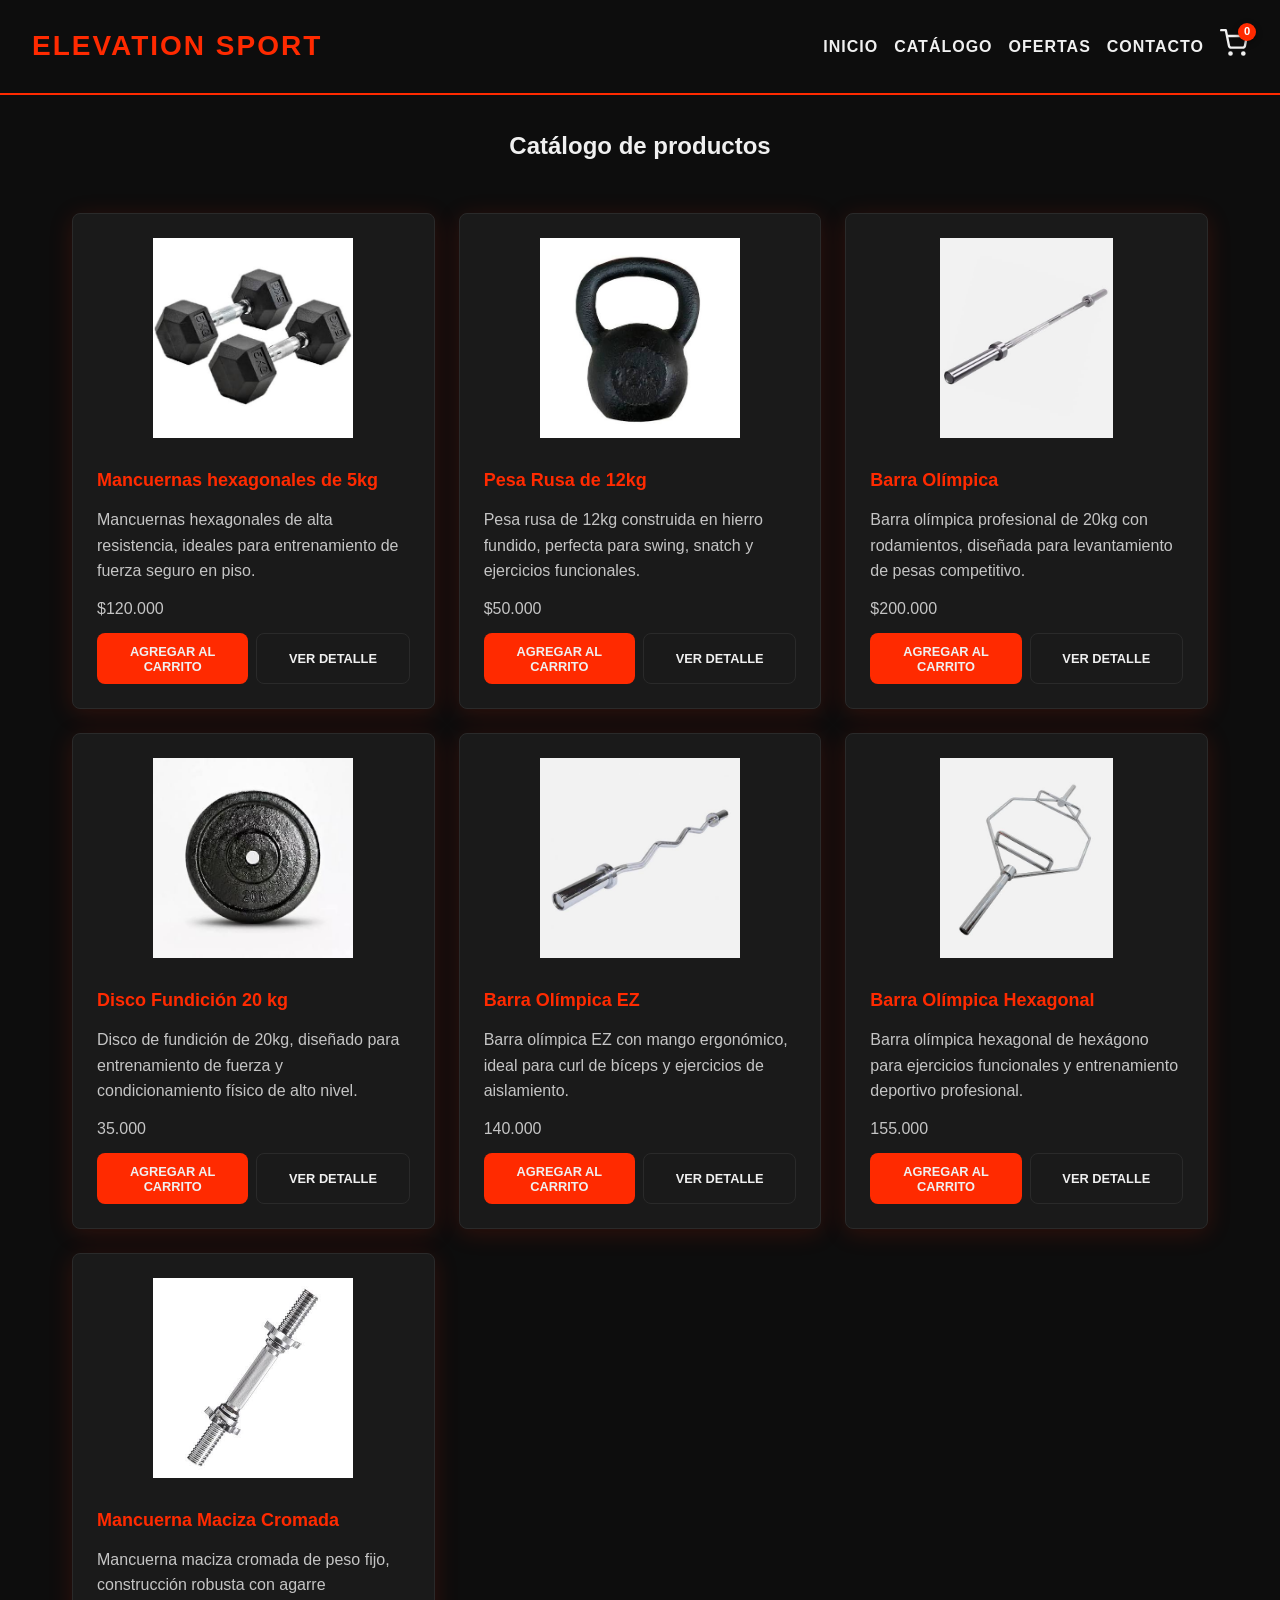
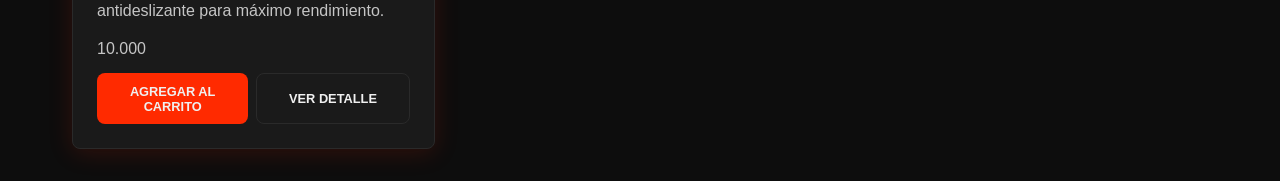
==== index.html @ 7159976b "hotfix: agregar precio de prueba" ====
<!DOCTYPE html>
<html lang="es">
<head>
    <meta charset="UTF-8">
    <meta name="viewport" content="width=device-width, initial-scale=1.0">
    <link rel="stylesheet" href="style.css">
    <title>Elevation Sport</title>
</head>
<body>
    <header>
        <h1>Elevation Sport</h1>
        <nav>
            <ul>
                <li><a href="#inicio">Inicio</a></li>
                <li><a href="#catalogo">Catálogo</a></li>
                <li><a href="#ofertas">Ofertas</a></li>
                <li><a href="#contacto">Contacto</a></li>
                <li>
                    <a href="carrito.html" class="cart-link" aria-label="Carrito de compras">
                        <svg xmlns="http://www.w3.org/2000/svg" viewBox="0 0 24 24" fill="none" stroke="currentColor" stroke-width="2" stroke-linecap="round" stroke-linejoin="round" aria-hidden="true">
                            <circle cx="9" cy="21" r="1"></circle>
                            <circle cx="20" cy="21" r="1"></circle>
                            <path d="M1 1h4l2.68 13.39a2 2 0 0 0 2 1.61h9.72a2 2 0 0 0 2-1.61L23 6H6"></path>
                        </svg>
                        <span id="cart-counter">0</span>
                    </a>
                </li>
            </ul>
        </nav>
    </header>
    <main id="inicio">
        <section id="catalogo">
            <h2>Catálogo de productos</h2>
            <article>
                <img src="imagenes/Mancuernas hexagonales de 5kg.png" alt="Mancuernas hexagonales de 5kg" loading="lazy">
                <h3>Mancuernas hexagonales de 5kg</h3>
                <p>Mancuernas hexagonales de alta resistencia, ideales para entrenamiento de fuerza seguro en piso.</p>
                <p class="Precio">$120.000</p>
                <div class="card-actions">
                    <button class="btn-agregar" data-producto="Mancuernas hexagonales de 5kg" data-precio="120.000">Agregar al Carrito</button>
                    <button class="btn-detalle">Ver Detalle</button>
                </div>
            </article>
            <article>
                <img src="imagenes/Pesa Rusa de 12kg.png" alt="Pesa Rusa de 12kg" loading="lazy">
                <h3>Pesa Rusa de 12kg</h3>
                <p>Pesa rusa de 12kg construida en hierro fundido, perfecta para swing, snatch y ejercicios funcionales.</p>
                <p class="Precio">$50.000</p>
                <div class="card-actions">
                    <button class="btn-agregar" data-producto="Pesa Rusa de 12kg" data-precio="50.000">Agregar al Carrito</button>
                    <button class="btn-detalle">Ver Detalle</button>
                </div>
            </article>
            <article>
                <img src="imagenes/Barra Olimpica.png" alt="Barra Olímpica" loading="lazy">
                <h3>Barra Olímpica</h3>
                <p>Barra olímpica profesional de 20kg con rodamientos, diseñada para levantamiento de pesas competitivo.</p>
                <p class="Precio">$200.000</p>
                <div class="card-actions">
                    <button class="btn-agregar" data-producto="Barra Olímpica" data-precio="200.000">Agregar al Carrito</button>
                    <button class="btn-detalle">Ver Detalle</button>
                </div>
            </article>
            <article>
                <img src="imagenes/Disco Fundición 20 kg.png" alt="Disco Fundición 20 kg" loading="lazy">
                <h3>Disco Fundición 20 kg</h3>
                <p>Disco de fundición de 20kg, diseñado para entrenamiento de fuerza y condicionamiento físico de alto nivel.</p>
                <p class="Precio">35.000</p>
                <div class="card-actions">
                    <button class="btn-agregar" data-producto="Disco Fundición 20 kg" data-precio="35.000">Agregar al Carrito</button>
                    <button class="btn-detalle">Ver Detalle</button>
                </div>
            </article>
            <article>
                <img src="imagenes/Barra Olímpica EZ.png" alt="Barra Olímpica EZ" loading="lazy">
                <h3>Barra Olímpica EZ</h3>
                <p>Barra olímpica EZ con mango ergonómico, ideal para curl de bíceps y ejercicios de aislamiento.</p>
                <p class="Precio">140.000</p>
                <div class="card-actions">
                    <button class="btn-agregar" data-producto="Barra Olímpica EZ" data-precio="140.000">Agregar al Carrito</button>
                    <button class="btn-detalle">Ver Detalle</button>
                </div>
            </article>
            <article>
                <img src="imagenes/Barra Olímpica Hexagonal.png" alt="Barra Olímpica Hexagonal" loading="lazy">
                <h3>Barra Olímpica Hexagonal</h3>
                <p>Barra olímpica hexagonal de hexágono para ejercicios funcionales y entrenamiento deportivo profesional.</p>
                <p class="Clase">155.000</p>
                <div class="card-actions">
                    <button class="btn-agregar" data-producto="Barra Olímpica Hexagonal" data-precio="155.000">Agregar al Carrito</button>
                    <button class="btn-detalle">Ver Detalle</button>
                </div>
            </article>
            <article>
                <img src="imagenes/Mancuerna Maciza Cromada.png" alt="Mancuerna Maciza Cromada" loading="lazy">
                <h3>Mancuerna Maciza Cromada</h3>
                <p>Mancuerna maciza cromada de peso fijo, construcción robusta con agarre antideslizante para máximo rendimiento.</p>
                <p Class="Precio">10.000</p>
                <div class="card-actions">
                    <button class="btn-agregar" data-producto="Mancuerna Maciza Cromada" data-precio="10.000">Agregar al Carrito</button>
                    <button class="btn-detalle">Ver Detalle</button>
                </div>
            </article>
        </section>
    </main>
</body>
</html>
---- style.css ----
/* ========== RESET ========== */
*,
*::before,
*::after {
    box-sizing: border-box;
    margin: 0;
    padding: 0;
}

/* ========== SISTEMA DE DISEÑO (VARIABLES) ========== */
:root {
    --color-bg: #0d0d0d;
    --color-text: #f0f0f0;
    --color-primary: #ff2a00;
    --color-card-bg: #1a1a1a;
    --color-card-border: #2a2a2a;
    --color-primary-hover: #ff4422;
    --color-aside-bg: #141414;
    --font-main: 'Segoe UI', Tahoma, Geneva, Verdana, sans-serif;
    --font-size-base: 1rem;
    --font-size-lg: 1.5rem;
    --font-size-xl: 1.75rem;
    --radius: 0.5rem;
    --shadow: 0 4px 24px rgba(255, 42, 0, 0.15);
    --shadow-hover: 0 8px 32px rgba(255, 42, 0, 0.3);
    --gap: 1.5rem;
    --padding: 1.5rem;
}

/* ========== BASE ========== */
body {
    background-color: var(--color-bg);
    color: var(--color-text);
    font-family: var(--font-main);
    font-size: var(--font-size-base);
    line-height: 1.6;
}

/* ========== HEADER (FLEXBOX) ========== */
header {
    display: flex;
    flex-direction: row;
    justify-content: space-between;
    align-items: center;
    gap: var(--gap);
    padding: 1.5rem 2rem;
    background-color: var(--color-bg);
    border-bottom: 2px solid var(--color-primary);
    flex-wrap: wrap;
}

header h1 {
    font-size: var(--font-size-xl);
    color: var(--color-primary);
    text-transform: uppercase;
    letter-spacing: 2px;
}

header nav ul {
    display: flex;
    flex-direction: row;
    gap: 1rem;
    list-style: none;
    align-items: center;
    flex-wrap: wrap;
}

header nav a {
    color: var(--color-text);
    text-decoration: none;
    font-weight: 600;
    text-transform: uppercase;
    letter-spacing: 1px;
    transition: color 0.3s ease;
}

header nav a:hover {
    color: var(--color-primary);
}

/* ========== ÍCONO Y BADGE DEL CARRITO (HEADER) ========== */
.cart-link {
    position: relative;
    display: inline-flex;
    align-items: center;
    justify-content: center;
    color: var(--color-text);
    transition: color 0.3s ease, transform 0.2s ease;
}

.cart-link:hover {
    color: var(--color-primary);
    transform: scale(1.05);
}

.cart-link svg {
    width: 28px;
    height: 28px;
    display: block;
}

#cart-counter {
    position: absolute;
    top: -6px;
    right: -8px;
    min-width: 18px;
    height: 18px;
    padding: 0 4px;
    background-color: var(--color-primary);
    color: #fff;
    border-radius: 50%;
    display: flex;
    align-items: center;
    justify-content: center;
    font-size: 0.7rem;
    font-weight: 700;
    letter-spacing: 0;
    text-transform: none;
    box-shadow: 0 2px 6px rgba(0, 0, 0, 0.4);
}

/* ========== SECCIONES GENERALES ========== */
section#categorias,
section#catalogo,
section#ofertas,
section#contacto {
    padding: 2rem;
    max-width: 1200px;
    margin: 0 auto;
}

section#categorias h2,
section#ofertas h2,
section#contacto h2,
section#carrito h2 {
    color: var(--color-primary);
    font-size: var(--font-size-lg);
    margin-bottom: 1rem;
}

section#categorias ul {
    list-style: none;
    display: flex;
    flex-wrap: wrap;
    gap: 1rem;
}

section#categorias li {
    background-color: var(--color-card-bg);
    border: 1px solid var(--color-card-border);
    border-radius: var(--radius);
    padding: 0.75rem 1.5rem;
    color: var(--color-text);
}

/* ========== CATÁLOGO (GRID DE CARDS) ========== */
#catalogo h2 {
    grid-column: 1/-1;
 text-align: center;
 }
#catalogo h2 {
    grid-column: 1/-1;
    font-size: var(--font-size-lg);
    margin-bottom: 1.5rem;
    color: var(--color-text);
}

#catalogo {
    display: grid;
    grid-template-columns:1fr;   
    gap: var(--gap);
}

@media (min-width: 768px) {
    #catalogo {
        grid-template-columns: repeat(2, 1fr);
    }
}

@media (min-width: 1024px) {
    #catalogo {
        grid-template-columns: repeat(3, 1fr);
    }
}

/* ========== ESTILO DE CARDS ========== */
#catalogo article {
    background-color: var(--color-card-bg);
    border: 1px solid var(--color-card-border);
    border-radius: var(--radius);
    padding: var(--padding);
    box-shadow: var(--shadow);
    transition: transform 0.3s ease, box-shadow 0.3s ease, border-color 0.3s ease;
    display: flex;
    flex-direction: column;
    justify-content: space-between;
    height: 100%;
    gap: 0.75rem;
}

#catalogo article img {
    width: 100%;
    height: 200px;
    object-fit: contain;
    margin-bottom: 1rem;
}

#catalogo article h3 {
    color: var(--color-primary);
    font-size: 1.125rem;
}

#catalogo article p {
    color: var(--color-text);
    opacity: 0.8;
}

/* ========== ACCIONES DE LA CARD ========== */
.card-actions {
    display: flex;
    gap: 0.5rem;
    margin-top: auto;
}

#catalogo article button {
    flex: 1;
    border-radius: var(--radius);
    padding: 0.65rem 0.5rem;
    font-size: 0.8rem;
    font-weight: 700;
    text-transform: uppercase;
    cursor: pointer;
    transition: background-color 0.3s ease, border-color 0.3s ease, color 0.3s ease, transform 0.2s ease;
    font-family: var(--font-main);
}

#catalogo .btn-agregar {
    background-color: var(--color-primary);
    color: var(--color-text);
    border: none;
}

#catalogo .btn-agregar:hover {
    background-color: var(--color-primary-hover);
    transform: scale(1.03);
}

#catalogo .btn-detalle {
    background-color: transparent;
    color: var(--color-text);
    border: 1px solid var(--color-card-border);
}

#catalogo .btn-detalle:hover {
    border-color: var(--color-primary);
    color: var(--color-primary);
}

#catalogo article:hover {
    transform: translateY(-4px);
    box-shadow: var(--shadow-hover);
    border-color: var(--color-primary);
}

/* ========== PÁGINA DEL CARRITO ========== */
.cart-empty {
    color: var(--color-text);
    opacity: 0.6;
    font-style: italic;
    margin-bottom: 1rem;
}

#carrito {
    max-width: 1200px;
    margin: 0 auto;
    padding: 4rem 2rem;
    text-align: center;
}

#carrito .cart-empty {
    font-size: 1.125rem;
    margin-bottom: 2rem;
}

.btn-volver {
    display: inline-block;
    background-color: var(--color-primary);
    color: var(--color-text);
    border-radius: var(--radius);
    padding: 0.75rem 1.5rem;
    font-weight: 700;
    text-transform: uppercase;
    text-decoration: none;
    font-family: var(--font-main);
    transition: background-color 0.3s ease, transform 0.2s ease;
}

.btn-volver:hover {
    background-color: var(--color-primary-hover);
    transform: scale(1.05);
}
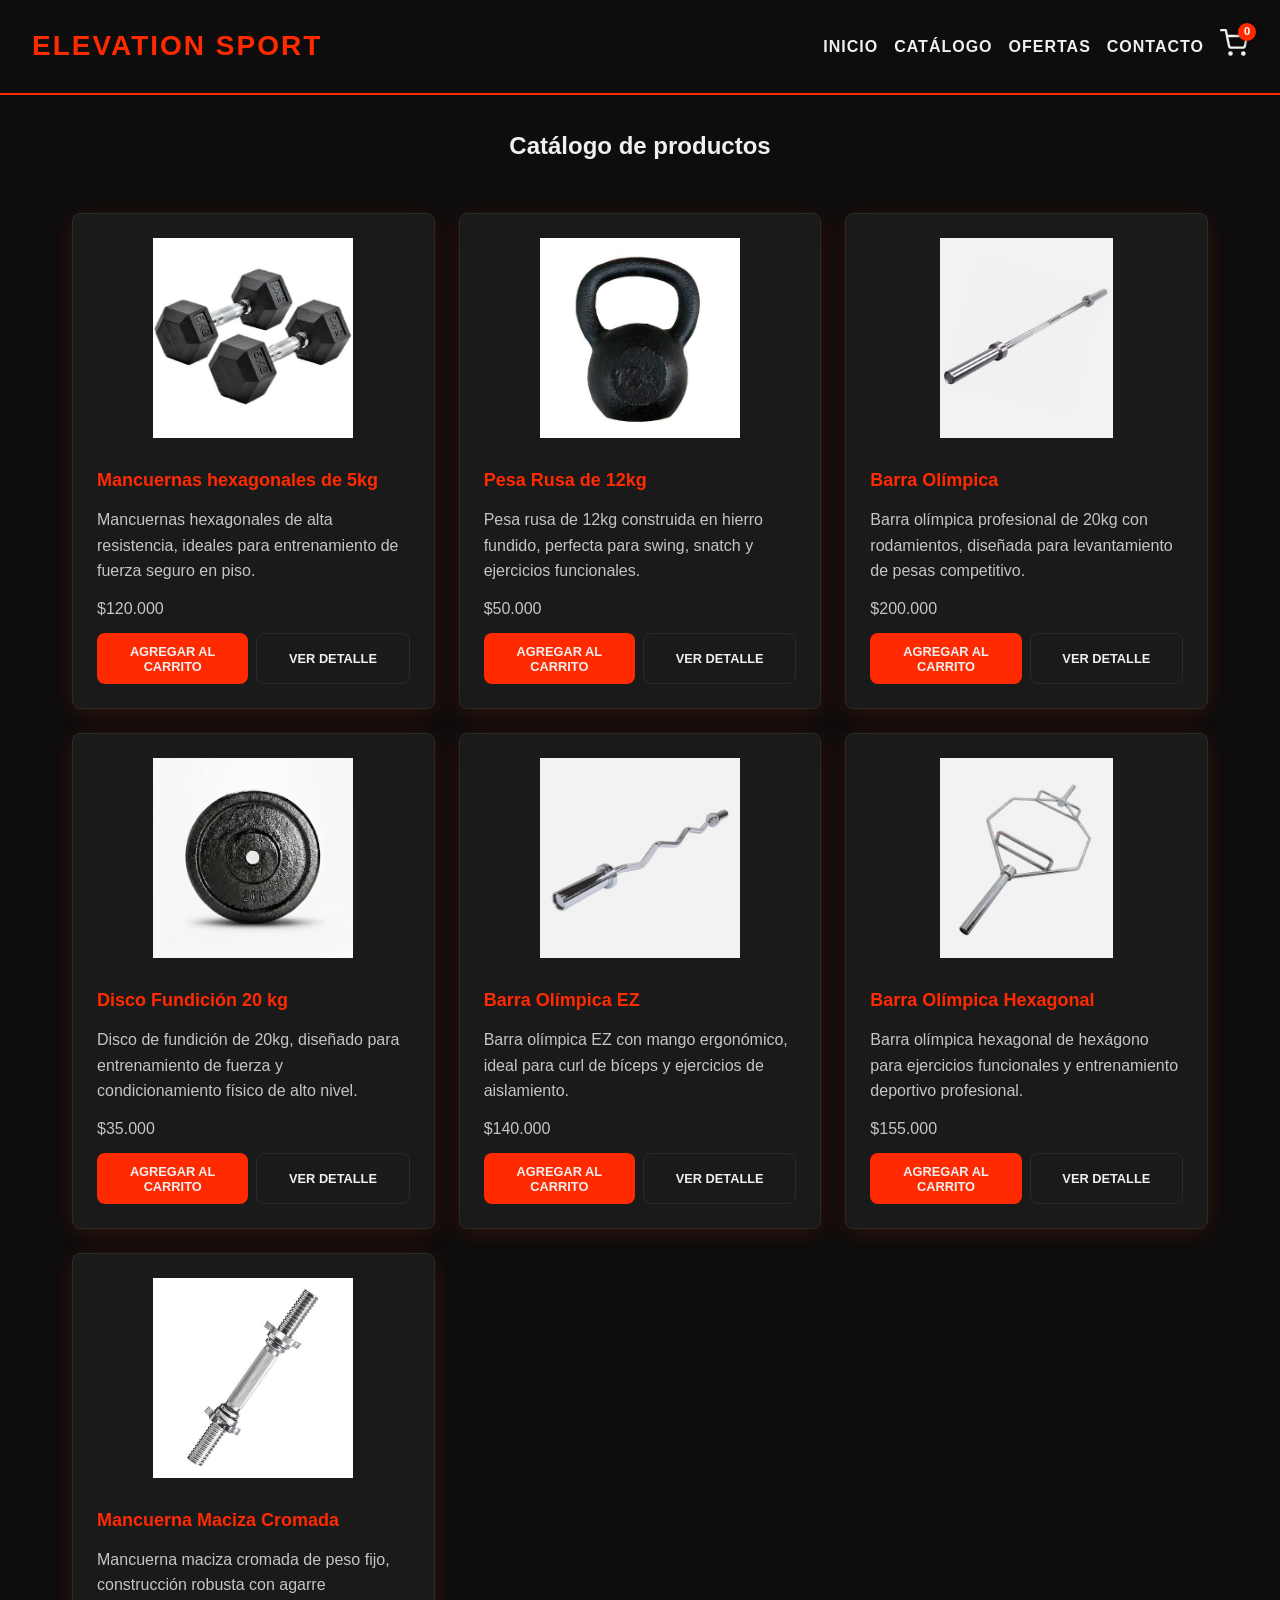
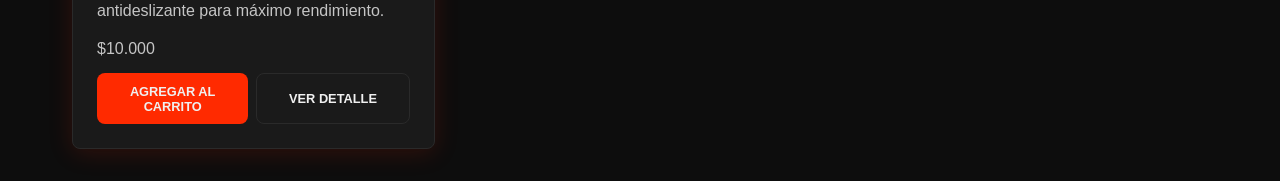
==== commit 89651302: "hotfix: guardado final de precios ." ====
--- a/index.html
+++ b/index.html
@@ -65,7 +65,7 @@
                 <img src="imagenes/Disco Fundición 20 kg.png" alt="Disco Fundición 20 kg" loading="lazy">
                 <h3>Disco Fundición 20 kg</h3>
                 <p>Disco de fundición de 20kg, diseñado para entrenamiento de fuerza y condicionamiento físico de alto nivel.</p>
-                <p class="Precio">35.000</p>
+                <p class="Precio">$35.000</p>
                 <div class="card-actions">
                     <button class="btn-agregar" data-producto="Disco Fundición 20 kg" data-precio="35.000">Agregar al Carrito</button>
                     <button class="btn-detalle">Ver Detalle</button>
@@ -75,7 +75,7 @@
                 <img src="imagenes/Barra Olímpica EZ.png" alt="Barra Olímpica EZ" loading="lazy">
                 <h3>Barra Olímpica EZ</h3>
                 <p>Barra olímpica EZ con mango ergonómico, ideal para curl de bíceps y ejercicios de aislamiento.</p>
-                <p class="Precio">140.000</p>
+                <p class="Precio">$140.000</p>
                 <div class="card-actions">
                     <button class="btn-agregar" data-producto="Barra Olímpica EZ" data-precio="140.000">Agregar al Carrito</button>
                     <button class="btn-detalle">Ver Detalle</button>
@@ -85,7 +85,7 @@
                 <img src="imagenes/Barra Olímpica Hexagonal.png" alt="Barra Olímpica Hexagonal" loading="lazy">
                 <h3>Barra Olímpica Hexagonal</h3>
                 <p>Barra olímpica hexagonal de hexágono para ejercicios funcionales y entrenamiento deportivo profesional.</p>
-                <p class="Clase">155.000</p>
+                <p class="Clase">$155.000</p>
                 <div class="card-actions">
                     <button class="btn-agregar" data-producto="Barra Olímpica Hexagonal" data-precio="155.000">Agregar al Carrito</button>
                     <button class="btn-detalle">Ver Detalle</button>
@@ -95,7 +95,7 @@
                 <img src="imagenes/Mancuerna Maciza Cromada.png" alt="Mancuerna Maciza Cromada" loading="lazy">
                 <h3>Mancuerna Maciza Cromada</h3>
                 <p>Mancuerna maciza cromada de peso fijo, construcción robusta con agarre antideslizante para máximo rendimiento.</p>
-                <p Class="Precio">10.000</p>
+                <p Class="Precio">$10.000</p>
                 <div class="card-actions">
                     <button class="btn-agregar" data-producto="Mancuerna Maciza Cromada" data-precio="10.000">Agregar al Carrito</button>
                     <button class="btn-detalle">Ver Detalle</button>
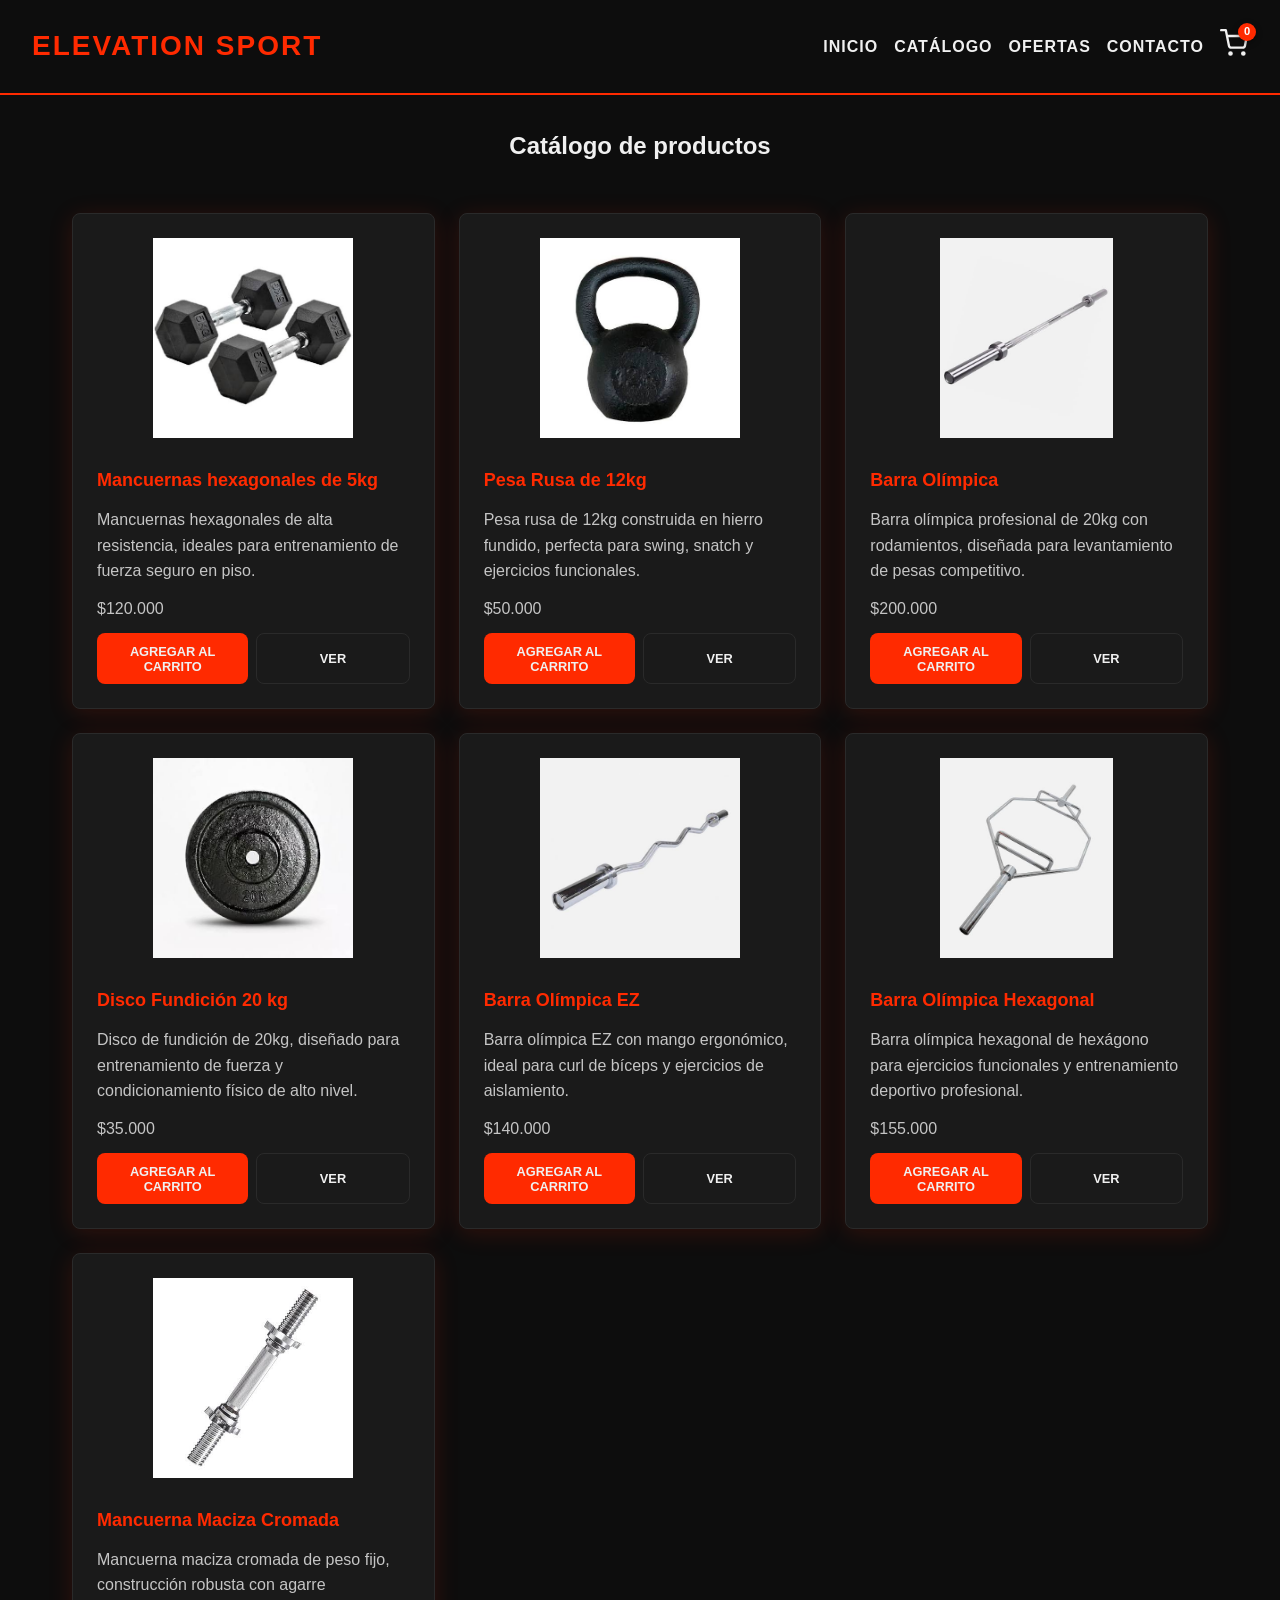
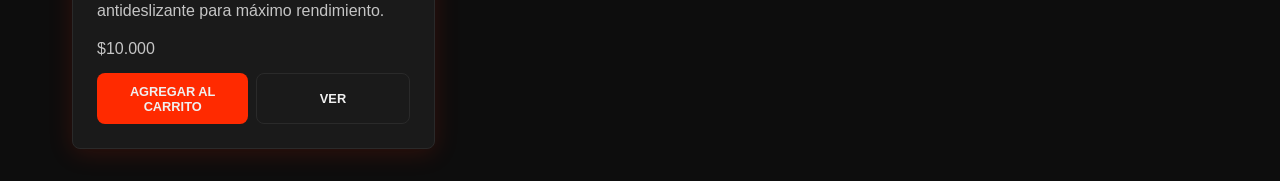
==== commit f23f9fe6: "clase-07: refactor final del carrito a layout de lista" ====
--- a/index.html
+++ b/index.html
@@ -38,7 +38,7 @@
                 <p class="Precio">$120.000</p>
                 <div class="card-actions">
                     <button class="btn-agregar" data-producto="Mancuernas hexagonales de 5kg" data-precio="120.000">Agregar al Carrito</button>
-                    <button class="btn-detalle">Ver Detalle</button>
+                    <button class="btn-detalle">Ver</button>
                 </div>
             </article>
             <article>
@@ -48,7 +48,7 @@
                 <p class="Precio">$50.000</p>
                 <div class="card-actions">
                     <button class="btn-agregar" data-producto="Pesa Rusa de 12kg" data-precio="50.000">Agregar al Carrito</button>
-                    <button class="btn-detalle">Ver Detalle</button>
+                    <button class="btn-detalle">Ver</button>
                 </div>
             </article>
             <article>
@@ -58,7 +58,7 @@
                 <p class="Precio">$200.000</p>
                 <div class="card-actions">
                     <button class="btn-agregar" data-producto="Barra Olímpica" data-precio="200.000">Agregar al Carrito</button>
-                    <button class="btn-detalle">Ver Detalle</button>
+                    <button class="btn-detalle">Ver</button>
                 </div>
             </article>
             <article>
@@ -68,7 +68,7 @@
                 <p class="Precio">$35.000</p>
                 <div class="card-actions">
                     <button class="btn-agregar" data-producto="Disco Fundición 20 kg" data-precio="35.000">Agregar al Carrito</button>
-                    <button class="btn-detalle">Ver Detalle</button>
+                    <button class="btn-detalle">Ver</button>
                 </div>
             </article>
             <article>
@@ -78,7 +78,7 @@
                 <p class="Precio">$140.000</p>
                 <div class="card-actions">
                     <button class="btn-agregar" data-producto="Barra Olímpica EZ" data-precio="140.000">Agregar al Carrito</button>
-                    <button class="btn-detalle">Ver Detalle</button>
+                    <button class="btn-detalle">Ver</button>
                 </div>
             </article>
             <article>
@@ -88,7 +88,7 @@
                 <p class="Clase">$155.000</p>
                 <div class="card-actions">
                     <button class="btn-agregar" data-producto="Barra Olímpica Hexagonal" data-precio="155.000">Agregar al Carrito</button>
-                    <button class="btn-detalle">Ver Detalle</button>
+                    <button class="btn-detalle">Ver</button>
                 </div>
             </article>
             <article>
@@ -98,10 +98,23 @@
                 <p Class="Precio">$10.000</p>
                 <div class="card-actions">
                     <button class="btn-agregar" data-producto="Mancuerna Maciza Cromada" data-precio="10.000">Agregar al Carrito</button>
-                    <button class="btn-detalle">Ver Detalle</button>
+                    <button class="btn-detalle">Ver</button>
                 </div>
             </article>
         </section>
     </main>
+
+    <div class="modal-overlay" id="product-modal" aria-hidden="true">
+        <div class="modal" role="dialog" aria-modal="true" aria-labelledby="modal-title">
+            <button type="button" class="btn-cerrar modal-cerrar" aria-label="Cerrar detalle">X</button>
+            <img class="modal-img" id="modal-img" alt="">
+            <h3 id="modal-title"></h3>
+            <p class="modal-desc" id="modal-desc"></p>
+            <p class="modal-precio" id="modal-precio"></p>
+            <button type="button" class="btn-agregar" id="modal-agregar">Agregar al Carrito</button>
+        </div>
+    </div>
+
+    <script src="script.js"></script>
 </body>
 </html>
--- a/style.css
+++ b/style.css
@@ -274,7 +274,7 @@
     max-width: 1200px;
     margin: 0 auto;
     padding: 4rem 2rem;
-    text-align: center;
+    text-align: left;
 }
 
 #carrito .cart-empty {
@@ -282,20 +282,387 @@
     margin-bottom: 2rem;
 }
 
-.btn-volver {
+/* ========== LISTADO DEL CARRITO ========== */
+.cart-empty-state {
+    text-align: center;
+}
+
+.cart-layout {
+    display: flex;
+    flex-wrap: wrap;
+    align-items: flex-start;
+    gap: var(--gap);
+}
+
+.cart-list {
+    flex: 1 1 22rem;
+    list-style: none;
+    display: flex;
+    flex-direction: column;
+    gap: 0.75rem;
+    margin: 0;
+    padding: 0;
+}
+
+.cart-item {
+    display: flex;
+    flex-wrap: wrap;
+    align-items: center;
+    gap: 0.75rem 1rem;
+    background-color: var(--color-card-bg);
+    border: 1px solid var(--color-card-border);
+    border-radius: var(--radius);
+    padding: 0.875rem 1rem;
+    text-align: left;
+}
+
+.cart-item-info {
+    flex: 1 1 14rem;
+    display: flex;
+    align-items: center;
+    gap: 0.875rem;
+    min-width: 0;
+}
+
+.cart-item-thumb {
+    width: 56px;
+    height: 56px;
+    flex-shrink: 0;
+    display: flex;
+    align-items: center;
+    justify-content: center;
+    overflow: hidden;
+    background-color: #fff;
+    border-radius: 6px;
+}
+
+.cart-item-thumb img {
+    width: 100%;
+    height: 100%;
+    object-fit: contain;
+    padding: 4px;
+}
+
+.cart-item-thumb-fallback {
+    color: #1a1a1a;
+    font-weight: 700;
+    font-size: 1.25rem;
+}
+
+.cart-item-texto {
+    display: flex;
+    flex-direction: column;
+    gap: 0.15rem;
+    min-width: 0;
+}
+
+.cart-item-nombre {
+    color: var(--color-text);
+    font-weight: 600;
+    line-height: 1.3;
+}
+
+.cart-item-precio-unit {
+    color: var(--color-text);
+    opacity: 0.55;
+    font-size: 0.8rem;
+}
+
+.cart-item-acciones {
+    flex: 0 0 auto;
+    display: flex;
+    align-items: center;
+    gap: 0.5rem;
+}
+
+.btn-cantidad {
+    width: 2rem;
+    height: 2rem;
+    display: inline-flex;
+    align-items: center;
+    justify-content: center;
+    background-color: transparent;
+    border: 1px solid var(--color-card-border);
+    border-radius: 50%;
+    color: var(--color-text);
+    font-size: 1rem;
+    line-height: 1;
+    cursor: pointer;
+    transition: border-color 0.3s ease, color 0.3s ease;
+}
+
+.btn-cantidad:hover:not(:disabled) {
+    border-color: var(--color-primary);
+    color: var(--color-primary);
+}
+
+.btn-cantidad:disabled {
+    opacity: 0.35;
+    cursor: not-allowed;
+}
+
+.cart-item-cantidad {
+    min-width: 1.5rem;
+    text-align: center;
+    font-weight: 700;
+    color: var(--color-text);
+}
+
+.cart-item-subtotal {
+    flex: 1 1 6.5rem;
+    min-width: 6.5rem;
+    text-align: right;
+    font-weight: 700;
+    color: var(--color-text);
+    white-space: nowrap;
+}
+
+@media (max-width: 640px) {
+    .cart-item-info {
+        flex-basis: 100%;
+    }
+
+    .cart-item-acciones {
+        margin-right: auto;
+    }
+
+    .cart-item-subtotal {
+        flex: 0 0 auto;
+    }
+}
+
+/* ========== CAJA DE RESUMEN DE COMPRA ========== */
+.cart-summary {
+    flex: 0 0 20rem;
+    max-width: 100%;
+    display: flex;
+    flex-direction: column;
+    gap: 0.75rem;
+    padding: 1.25rem;
+    background-color: var(--color-card-bg);
+    border: 1px solid var(--color-card-border);
+    border-radius: var(--radius);
+    box-shadow: var(--shadow);
+    text-align: left;
+    position: sticky;
+    top: 1.5rem;
+}
+
+.cart-summary h3 {
+    color: var(--color-primary);
+    font-size: 1.05rem;
+    text-transform: uppercase;
+    letter-spacing: 1px;
+    margin-bottom: 0.25rem;
+}
+
+.cart-summary-row {
+    display: flex;
+    justify-content: space-between;
+    align-items: baseline;
+    gap: 1rem;
+    font-size: 0.95rem;
+    opacity: 0.8;
+}
+
+.cart-summary-total {
+    opacity: 1;
+    font-size: 1.25rem;
+    padding-top: 0.75rem;
+    border-top: 1px solid var(--color-card-border);
+}
+
+.cart-summary-total strong {
+    color: var(--color-primary);
+}
+
+.cart-summary .btn-finalizar {
+    width: 100%;
+    margin-top: 0.5rem;
+}
+
+.cart-summary .btn-volver {
+    display: block;
+    text-align: center;
+}
+
+@media (max-width: 900px) {
+    .cart-summary {
+        flex: 1 1 auto;
+        width: 100%;
+        position: static;
+    }
+}
+
+.cart-success {
+    color: var(--color-text);
+    font-size: 1.125rem;
+    margin-bottom: 2rem;
+    text-align: center;
+}
+
+.btn-volver,
+.btn-finalizar {
     display: inline-block;
     background-color: var(--color-primary);
     color: var(--color-text);
+    border: none;
     border-radius: var(--radius);
     padding: 0.75rem 1.5rem;
     font-weight: 700;
     text-transform: uppercase;
     text-decoration: none;
     font-family: var(--font-main);
+    cursor: pointer;
     transition: background-color 0.3s ease, transform 0.2s ease;
 }
 
-.btn-volver:hover {
+.btn-volver:hover,
+.btn-finalizar:hover {
     background-color: var(--color-primary-hover);
     transform: scale(1.05);
 }
+
+/* ========== BOTONES GENERALES ========== */
+.btn-agregar {
+    background-color: var(--color-primary);
+    color: var(--color-text);
+    border: none;
+    border-radius: var(--radius);
+    padding: 0.75rem 1.5rem;
+    font-weight: 700;
+    text-transform: uppercase;
+    font-family: var(--font-main);
+    cursor: pointer;
+    transition: background-color 0.3s ease, transform 0.2s ease;
+}
+
+.btn-agregar:hover {
+    background-color: var(--color-primary-hover);
+}
+
+.btn-cerrar {
+    display: inline-flex;
+    align-items: center;
+    justify-content: center;
+    width: 2.25rem;
+    height: 2.25rem;
+    flex-shrink: 0;
+    background-color: transparent;
+    border: 1px solid var(--color-card-border);
+    border-radius: 50%;
+    color: var(--color-text);
+    font-size: 1rem;
+    font-weight: 700;
+    line-height: 1;
+    cursor: pointer;
+    transition: border-color 0.3s ease, color 0.3s ease, transform 0.2s ease;
+}
+
+.btn-cerrar:hover {
+    border-color: var(--color-primary);
+    color: var(--color-primary);
+    transform: scale(1.08);
+}
+
+.btn-eliminar {
+    background-color: transparent;
+    border: 1px solid var(--color-card-border);
+    border-radius: var(--radius);
+    color: var(--color-text);
+    padding: 0.35rem 0.75rem;
+    font-size: 0.7rem;
+    font-weight: 700;
+    text-transform: uppercase;
+    letter-spacing: 1px;
+    font-family: var(--font-main);
+    cursor: pointer;
+    transition: border-color 0.3s ease, color 0.3s ease, background-color 0.3s ease;
+}
+
+.btn-eliminar:hover {
+    border-color: var(--color-primary);
+    color: var(--color-primary);
+    background-color: rgba(255, 42, 0, 0.1);
+}
+
+/* ========== BLOQUEO DE SCROLL (MODAL) ========== */
+body.no-scroll {
+    overflow: hidden;
+}
+
+/* ========== MODAL DE DETALLE DEL PRODUCTO ========== */
+.modal-overlay {
+    position: fixed;
+    inset: 0;
+    display: flex;
+    align-items: center;
+    justify-content: center;
+    padding: 1.5rem;
+    background-color: rgba(0, 0, 0, 0.75);
+    opacity: 0;
+    visibility: hidden;
+    transition: opacity 0.25s ease, visibility 0.25s ease;
+    z-index: 60;
+}
+
+.modal-overlay.is-open {
+    opacity: 1;
+    visibility: visible;
+}
+
+.modal {
+    position: relative;
+    width: min(34rem, 100%);
+    max-height: 90vh;
+    overflow-y: auto;
+    display: flex;
+    flex-direction: column;
+    gap: 1rem;
+    padding: 2rem;
+    background-color: var(--color-card-bg);
+    border: 1px solid var(--color-card-border);
+    border-radius: var(--radius);
+    box-shadow: var(--shadow-hover);
+    text-align: left;
+    transform: translateY(1rem) scale(0.98);
+    transition: transform 0.25s ease;
+}
+
+.modal-overlay.is-open .modal {
+    transform: translateY(0) scale(1);
+}
+
+.modal .btn-cerrar {
+    position: absolute;
+    top: 0.75rem;
+    right: 0.75rem;
+}
+
+.modal-img {
+    width: 100%;
+    height: clamp(180px, 32vh, 300px);
+    object-fit: contain;
+}
+
+.modal h3 {
+    color: var(--color-primary);
+    font-size: 1.25rem;
+    padding-right: 2.5rem;
+}
+
+.modal-desc {
+    color: var(--color-text);
+    opacity: 0.8;
+}
+
+.modal-precio {
+    font-size: 1.25rem;
+    font-weight: 700;
+}
+
+.modal .btn-agregar {
+    width: 100%;
+}
+
+
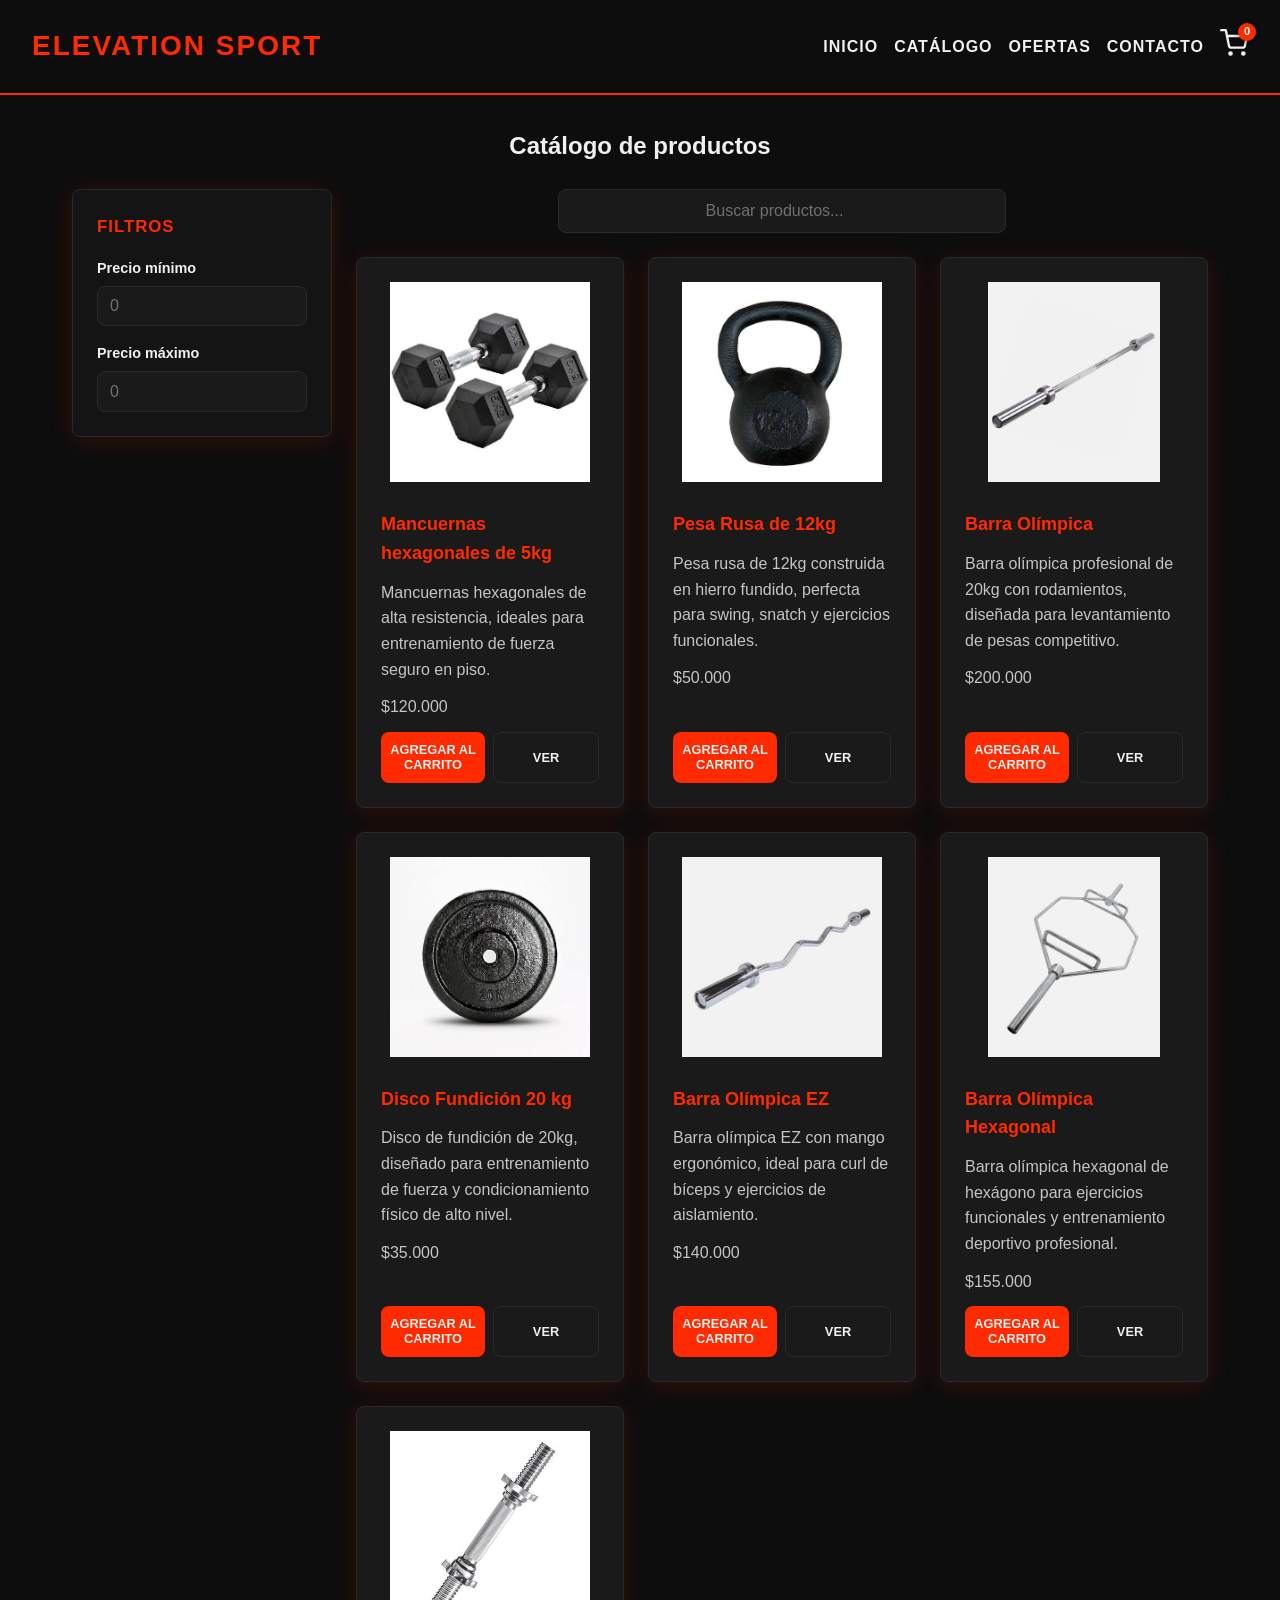
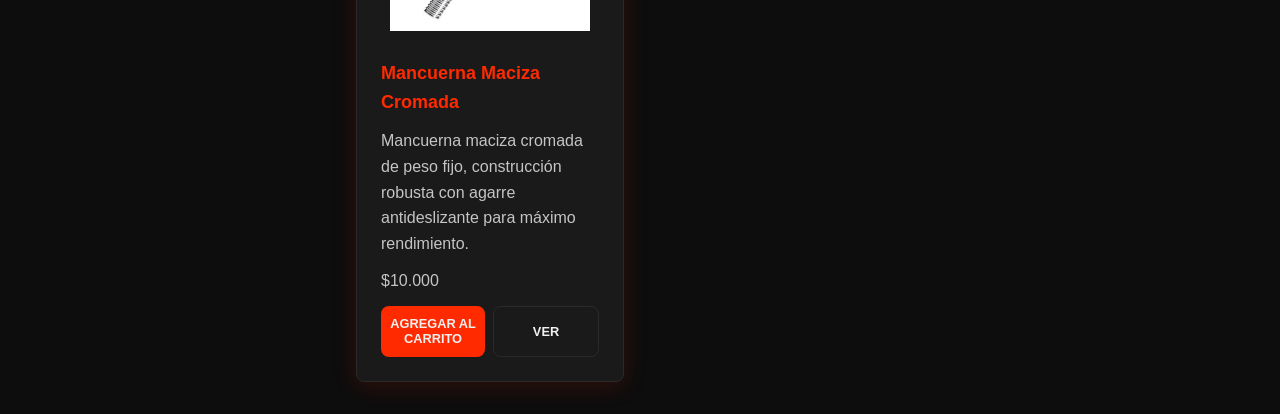
==== commit 1657739a: "feat: buscador dinamico y filtro de precios en catalogo" ====
--- a/index.html
+++ b/index.html
@@ -1,7 +1,7 @@
 <!DOCTYPE html>
 <html lang="es">
 <head>
-    <meta charset="UTF-8">
+    <meta charset="UTF-8"> 
     <meta name="viewport" content="width=device-width, initial-scale=1.0">
     <link rel="stylesheet" href="style.css">
     <title>Elevation Sport</title>
@@ -31,6 +31,22 @@
     <main id="inicio">
         <section id="catalogo">
             <h2>Catálogo de productos</h2>
+            <div class="catalogo-layout">
+            <aside class="filtros" aria-label="Filtros de precio">
+                <h3>Filtros</h3>
+                <div class="filtro-campo">
+                    <label for="precio-min">Precio mínimo</label>
+                    <input type="number" id="precio-min" name="precio-min" min="0" step="1000" placeholder="0">
+                </div>
+                <div class="filtro-campo">
+                    <label for="precio-max">Precio máximo</label>
+                    <input type="number" id="precio-max" name="precio-max" min="0" step="1000" placeholder="0">
+                </div>
+            </aside>
+            <div class="catalogo-resultados">
+                <div class="buscador">
+                    <input type="search" id="buscador-productos" placeholder="Buscar productos..." aria-label="Buscar productos" autocomplete="off">
+                </div>
             <article>
                 <img src="imagenes/Mancuernas hexagonales de 5kg.png" alt="Mancuernas hexagonales de 5kg" loading="lazy">
                 <h3>Mancuernas hexagonales de 5kg</h3>
@@ -101,6 +117,8 @@
                     <button class="btn-detalle">Ver</button>
                 </div>
             </article>
+            </div>
+            </div>
         </section>
     </main>
 
--- a/style.css
+++ b/style.css
@@ -153,34 +153,137 @@
     color: var(--color-text);
 }
 
-/* ========== CATÁLOGO (GRID DE CARDS) ========== */
+/* ========== CATÁLOGO (GRID: FILTROS + RESULTADOS) ========== */
 #catalogo h2 {
-    grid-column: 1/-1;
- text-align: center;
- }
-#catalogo h2 {
-    grid-column: 1/-1;
     font-size: var(--font-size-lg);
     margin-bottom: 1.5rem;
     color: var(--color-text);
-}
-
-#catalogo {
+    text-align: center;
+}
+
+#catalogo .catalogo-layout {
     display: grid;
-    grid-template-columns:1fr;   
+    grid-template-columns: 1fr;
     gap: var(--gap);
+    align-items: start;
 }
 
 @media (min-width: 768px) {
-    #catalogo {
+    #catalogo .catalogo-layout {
+        grid-template-columns: minmax(200px, 260px) 1fr;
+    }
+}
+
+/* ========== PANEL DE FILTROS (ASIDE) ========== */
+#catalogo .filtros {
+    background-color: var(--color-aside-bg);
+    border: 1px solid var(--color-card-border);
+    border-radius: var(--radius);
+    padding: var(--padding);
+    display: flex;
+    flex-direction: column;
+    gap: 1rem;
+    box-shadow: var(--shadow);
+}
+
+@media (min-width: 768px) {
+    #catalogo .filtros {
+        position: sticky;
+        top: 1.5rem;
+    }
+}
+
+#catalogo .filtros h3 {
+    color: var(--color-primary);
+    font-size: 1.05rem;
+    text-transform: uppercase;
+    letter-spacing: 1px;
+}
+
+#catalogo .filtro-campo {
+    display: flex;
+    flex-direction: column;
+    gap: 0.35rem;
+}
+
+#catalogo .filtro-campo label {
+    color: var(--color-text);
+    font-size: 0.9rem;
+    font-weight: 600;
+}
+
+#catalogo .filtros input {
+    width: 100%;
+    background-color: var(--color-card-bg);
+    border: 1px solid var(--color-card-border);
+    border-radius: var(--radius);
+    color: var(--color-text);
+    font-family: var(--font-main);
+    font-size: var(--font-size-base);
+    padding: 0.65rem 0.75rem;
+    transition: border-color 0.3s ease, box-shadow 0.3s ease;
+}
+
+#catalogo .filtros input::placeholder {
+    color: var(--color-text);
+    opacity: 0.4;
+}
+
+#catalogo .filtros input:focus {
+    outline: none;
+    border-color: var(--color-primary);
+    box-shadow: 0 0 0 3px rgba(255, 42, 0, 0.2);
+}
+
+/* ========== BARRA DE BÚSQUEDA (CENTRADA) ========== */
+#catalogo .catalogo-resultados {
+    display: grid;
+    grid-template-columns: 1fr;
+    gap: var(--gap);
+    align-content: start;
+    min-width: 0;
+}
+
+@media (min-width: 768px) {
+    #catalogo .catalogo-resultados {
         grid-template-columns: repeat(2, 1fr);
     }
 }
 
 @media (min-width: 1024px) {
-    #catalogo {
+    #catalogo .catalogo-resultados {
         grid-template-columns: repeat(3, 1fr);
     }
+}
+
+#catalogo .buscador {
+    grid-column: 1 / -1;
+    display: flex;
+    justify-content: center;
+}
+
+#catalogo .buscador input {
+    width: min(28rem, 100%);
+    background-color: var(--color-card-bg);
+    border: 1px solid var(--color-card-border);
+    border-radius: var(--radius);
+    color: var(--color-text);
+    font-family: var(--font-main);
+    font-size: var(--font-size-base);
+    padding: 0.75rem 1rem;
+    text-align: center;
+    transition: border-color 0.3s ease, box-shadow 0.3s ease;
+}
+
+#catalogo .buscador input::placeholder {
+    color: var(--color-text);
+    opacity: 0.4;
+}
+
+#catalogo .buscador input:focus {
+    outline: none;
+    border-color: var(--color-primary);
+    box-shadow: 0 0 0 3px rgba(255, 42, 0, 0.2);
 }
 
 /* ========== ESTILO DE CARDS ========== */
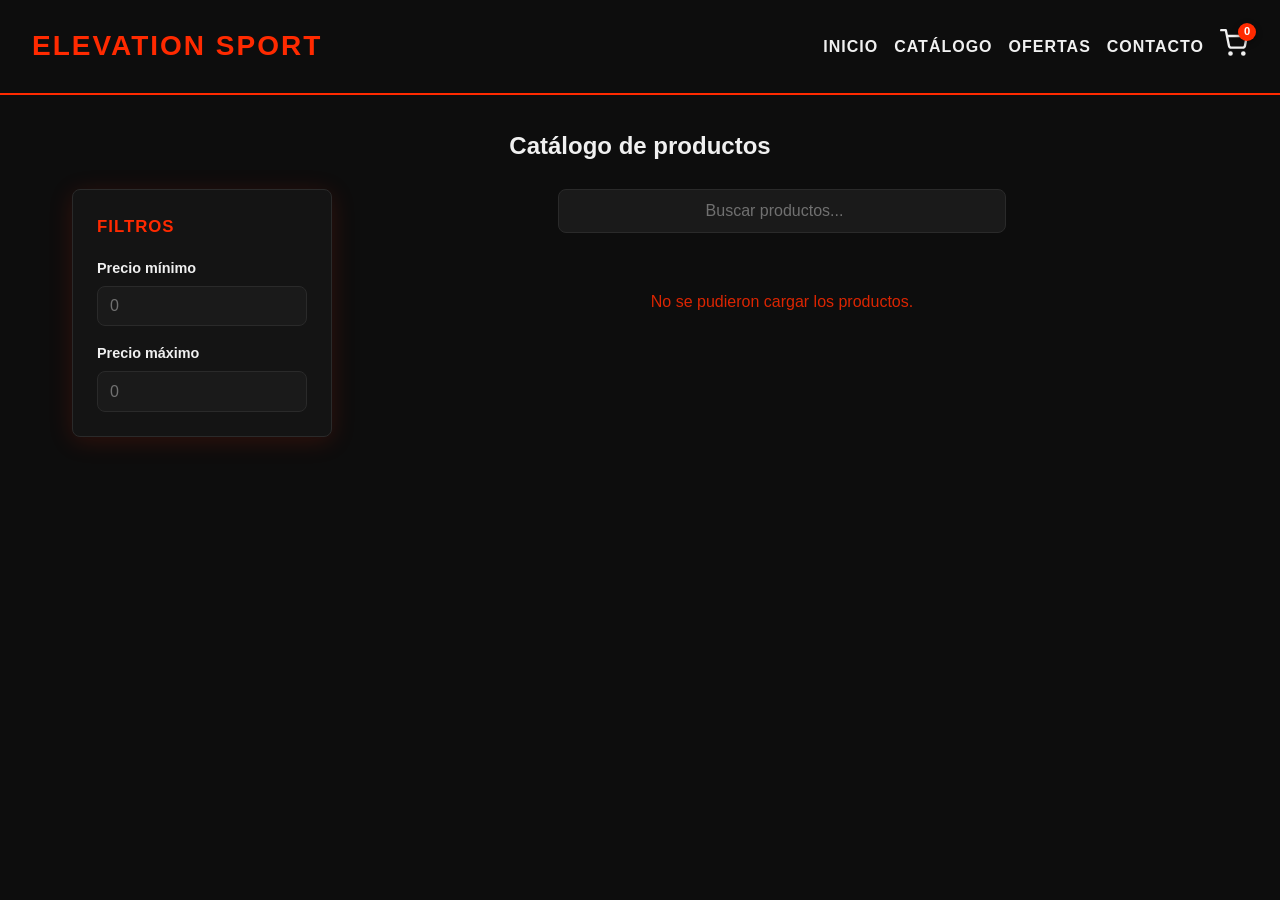
==== commit 22f429ed: "feat: panel admin CRUD completo y catalogo dinamico con Supabase" ====
--- a/index.html
+++ b/index.html
@@ -47,76 +47,6 @@
                 <div class="buscador">
                     <input type="search" id="buscador-productos" placeholder="Buscar productos..." aria-label="Buscar productos" autocomplete="off">
                 </div>
-            <article>
-                <img src="imagenes/Mancuernas hexagonales de 5kg.png" alt="Mancuernas hexagonales de 5kg" loading="lazy">
-                <h3>Mancuernas hexagonales de 5kg</h3>
-                <p>Mancuernas hexagonales de alta resistencia, ideales para entrenamiento de fuerza seguro en piso.</p>
-                <p class="Precio">$120.000</p>
-                <div class="card-actions">
-                    <button class="btn-agregar" data-producto="Mancuernas hexagonales de 5kg" data-precio="120.000">Agregar al Carrito</button>
-                    <button class="btn-detalle">Ver</button>
-                </div>
-            </article>
-            <article>
-                <img src="imagenes/Pesa Rusa de 12kg.png" alt="Pesa Rusa de 12kg" loading="lazy">
-                <h3>Pesa Rusa de 12kg</h3>
-                <p>Pesa rusa de 12kg construida en hierro fundido, perfecta para swing, snatch y ejercicios funcionales.</p>
-                <p class="Precio">$50.000</p>
-                <div class="card-actions">
-                    <button class="btn-agregar" data-producto="Pesa Rusa de 12kg" data-precio="50.000">Agregar al Carrito</button>
-                    <button class="btn-detalle">Ver</button>
-                </div>
-            </article>
-            <article>
-                <img src="imagenes/Barra Olimpica.png" alt="Barra Olímpica" loading="lazy">
-                <h3>Barra Olímpica</h3>
-                <p>Barra olímpica profesional de 20kg con rodamientos, diseñada para levantamiento de pesas competitivo.</p>
-                <p class="Precio">$200.000</p>
-                <div class="card-actions">
-                    <button class="btn-agregar" data-producto="Barra Olímpica" data-precio="200.000">Agregar al Carrito</button>
-                    <button class="btn-detalle">Ver</button>
-                </div>
-            </article>
-            <article>
-                <img src="imagenes/Disco Fundición 20 kg.png" alt="Disco Fundición 20 kg" loading="lazy">
-                <h3>Disco Fundición 20 kg</h3>
-                <p>Disco de fundición de 20kg, diseñado para entrenamiento de fuerza y condicionamiento físico de alto nivel.</p>
-                <p class="Precio">$35.000</p>
-                <div class="card-actions">
-                    <button class="btn-agregar" data-producto="Disco Fundición 20 kg" data-precio="35.000">Agregar al Carrito</button>
-                    <button class="btn-detalle">Ver</button>
-                </div>
-            </article>
-            <article>
-                <img src="imagenes/Barra Olímpica EZ.png" alt="Barra Olímpica EZ" loading="lazy">
-                <h3>Barra Olímpica EZ</h3>
-                <p>Barra olímpica EZ con mango ergonómico, ideal para curl de bíceps y ejercicios de aislamiento.</p>
-                <p class="Precio">$140.000</p>
-                <div class="card-actions">
-                    <button class="btn-agregar" data-producto="Barra Olímpica EZ" data-precio="140.000">Agregar al Carrito</button>
-                    <button class="btn-detalle">Ver</button>
-                </div>
-            </article>
-            <article>
-                <img src="imagenes/Barra Olímpica Hexagonal.png" alt="Barra Olímpica Hexagonal" loading="lazy">
-                <h3>Barra Olímpica Hexagonal</h3>
-                <p>Barra olímpica hexagonal de hexágono para ejercicios funcionales y entrenamiento deportivo profesional.</p>
-                <p class="Clase">$155.000</p>
-                <div class="card-actions">
-                    <button class="btn-agregar" data-producto="Barra Olímpica Hexagonal" data-precio="155.000">Agregar al Carrito</button>
-                    <button class="btn-detalle">Ver</button>
-                </div>
-            </article>
-            <article>
-                <img src="imagenes/Mancuerna Maciza Cromada.png" alt="Mancuerna Maciza Cromada" loading="lazy">
-                <h3>Mancuerna Maciza Cromada</h3>
-                <p>Mancuerna maciza cromada de peso fijo, construcción robusta con agarre antideslizante para máximo rendimiento.</p>
-                <p Class="Precio">$10.000</p>
-                <div class="card-actions">
-                    <button class="btn-agregar" data-producto="Mancuerna Maciza Cromada" data-precio="10.000">Agregar al Carrito</button>
-                    <button class="btn-detalle">Ver</button>
-                </div>
-            </article>
             </div>
             </div>
         </section>
--- a/style.css
+++ b/style.css
@@ -365,6 +365,14 @@
     border-color: var(--color-primary);
 }
 
+#catalogo .catalogo-error {
+    grid-column: 1 / -1;
+    text-align: center;
+    color: var(--color-primary);
+    opacity: 0.85;
+    padding: 2rem 1rem;
+}
+
 /* ========== PÁGINA DEL CARRITO ========== */
 .cart-empty {
     color: var(--color-text);
@@ -768,4 +776,220 @@
     width: 100%;
 }
 
-
+/* ========== PANEL DE ADMINISTRACIÓN ========== */
+#panel-admin {
+    max-width: 900px;
+    margin: 0 auto;
+    padding: 2rem;
+    display: flex;
+    flex-direction: column;
+    gap: var(--gap);
+}
+
+#panel-admin h2 {
+    color: var(--color-primary);
+    font-size: var(--font-size-lg);
+    text-align: center;
+}
+
+#form-producto,
+#lista-productos {
+    background-color: var(--color-card-bg);
+    border: 1px solid var(--color-card-border);
+    border-radius: var(--radius);
+    padding: var(--padding);
+    box-shadow: var(--shadow);
+    display: flex;
+    flex-direction: column;
+    gap: 1rem;
+}
+
+#form-producto h3,
+#lista-productos h3 {
+    color: var(--color-primary);
+    font-size: 1.05rem;
+    text-transform: uppercase;
+    letter-spacing: 1px;
+}
+
+#form-producto .campo {
+    display: flex;
+    flex-direction: column;
+    gap: 0.35rem;
+}
+
+#form-producto label {
+    color: var(--color-text);
+    font-weight: 600;
+    font-size: 0.9rem;
+}
+
+#form-producto input,
+#form-producto textarea {
+    background-color: var(--color-bg);
+    border: 1px solid var(--color-card-border);
+    border-radius: var(--radius);
+    color: var(--color-text);
+    font-family: var(--font-main);
+    font-size: var(--font-size-base);
+    padding: 0.65rem 0.75rem;
+    transition: border-color 0.3s ease, box-shadow 0.3s ease;
+    resize: vertical;
+}
+
+#form-producto input:focus,
+#form-producto textarea:focus {
+    outline: none;
+    border-color: var(--color-primary);
+    box-shadow: 0 0 0 3px rgba(255, 42, 0, 0.2);
+}
+
+#form-producto .btn-agregar {
+    align-self: flex-start;
+}
+
+.estado {
+    color: var(--color-text);
+    opacity: 0.75;
+    font-size: 0.9rem;
+    min-height: 1.2em;
+}
+
+.item-producto {
+    display: grid;
+    grid-template-columns: 72px 1fr auto;
+    grid-template-areas:
+        "img titulo acciones"
+        "img precio acciones"
+        "img desc acciones";
+    gap: 0.15rem 1rem;
+    align-items: center;
+    background-color: var(--color-bg);
+    border: 1px solid var(--color-card-border);
+    border-radius: var(--radius);
+    padding: 0.875rem 1rem;
+}
+
+.item-producto img {
+    grid-area: img;
+    width: 72px;
+    height: 72px;
+    object-fit: contain;
+    background-color: #fff;
+    border-radius: 6px;
+    padding: 4px;
+}
+
+.item-producto h4 {
+    grid-area: titulo;
+    color: var(--color-primary);
+    font-size: 1rem;
+}
+
+.item-producto .item-precio {
+    grid-area: precio;
+    color: var(--color-text);
+    font-weight: 700;
+}
+
+.item-producto .item-desc {
+    grid-area: desc;
+    color: var(--color-text);
+    opacity: 0.7;
+    font-size: 0.85rem;
+}
+
+.item-acciones {
+    grid-area: acciones;
+    display: flex;
+    flex-direction: column;
+    gap: 0.5rem;
+    align-items: stretch;
+}
+
+.item-producto .btn-eliminar,
+.item-producto .btn-editar {
+    background-color: transparent;
+    border: 1px solid var(--color-card-border);
+    border-radius: var(--radius);
+    color: var(--color-text);
+    padding: 0.45rem 0.9rem;
+    font-size: 0.75rem;
+    font-weight: 700;
+    text-transform: uppercase;
+    letter-spacing: 1px;
+    font-family: var(--font-main);
+    cursor: pointer;
+    transition: border-color 0.3s ease, color 0.3s ease, background-color 0.3s ease;
+    white-space: nowrap;
+}
+
+.item-producto .btn-editar:hover {
+    border-color: var(--color-primary);
+    color: var(--color-primary);
+    background-color: rgba(255, 42, 0, 0.1);
+}
+
+.item-producto .btn-eliminar:hover {
+    border-color: var(--color-primary);
+    color: var(--color-primary);
+    background-color: rgba(255, 42, 0, 0.1);
+}
+
+/* ========== FORM: acciones creación/edición ========== */
+.form-acciones {
+    display: flex;
+    flex-wrap: wrap;
+    gap: 0.75rem;
+    align-items: center;
+}
+
+#form-producto .btn-cancelar {
+    background-color: transparent;
+    border: 1px solid var(--color-card-border);
+    border-radius: var(--radius);
+    color: var(--color-text);
+    padding: 0.75rem 1.5rem;
+    font-weight: 700;
+    text-transform: uppercase;
+    font-family: var(--font-main);
+    cursor: pointer;
+    transition: border-color 0.3s ease, color 0.3s ease, background-color 0.3s ease;
+}
+
+#form-producto .btn-cancelar:hover {
+    border-color: var(--color-primary);
+    color: var(--color-primary);
+    background-color: rgba(255, 42, 0, 0.1);
+}
+
+#form-producto .btn-cancelar[hidden] {
+    display: none;
+}
+
+.estado-vacio {
+    color: var(--color-text);
+    opacity: 0.6;
+    font-style: italic;
+    text-align: center;
+}
+
+@media (max-width: 640px) {
+    .item-producto {
+        grid-template-columns: 1fr;
+        grid-template-areas:
+            "img"
+            "titulo"
+            "precio"
+            "desc"
+            "acciones";
+        justify-items: start;
+    }
+
+    .item-producto .item-acciones {
+        flex-direction: row;
+        margin-top: 0.5rem;
+    }
+}
+
+
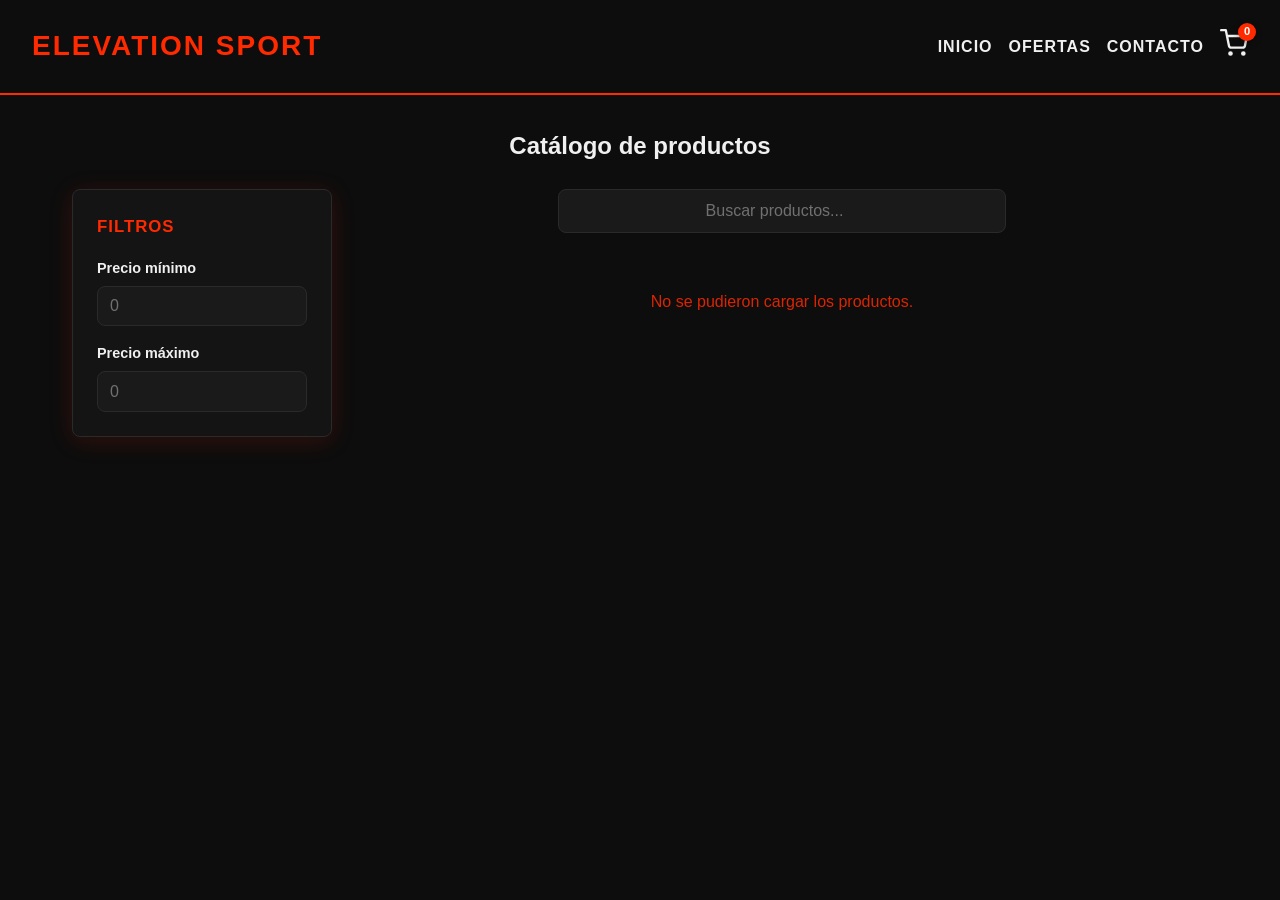
==== commit 960bfc2b: "fix: apertura global del modal de contacto desde cualquier vista y limpieza de nav" ====
--- a/index.html
+++ b/index.html
@@ -12,9 +12,8 @@
         <nav>
             <ul>
                 <li><a href="#inicio">Inicio</a></li>
-                <li><a href="#catalogo">Catálogo</a></li>
                 <li><a href="#ofertas">Ofertas</a></li>
-                <li><a href="#contacto">Contacto</a></li>
+                <li><a href="#contacto" id="nav-contacto">Contacto</a></li>
                 <li>
                     <a href="carrito.html" class="cart-link" aria-label="Carrito de compras">
                         <svg xmlns="http://www.w3.org/2000/svg" viewBox="0 0 24 24" fill="none" stroke="currentColor" stroke-width="2" stroke-linecap="round" stroke-linejoin="round" aria-hidden="true">
@@ -52,6 +51,87 @@
         </section>
     </main>
 
+    <div class="modal-overlay" id="contacto-modal" aria-hidden="true">
+        <div class="modal modal-contacto" role="dialog" aria-modal="true" aria-labelledby="contacto-title">
+            <button type="button" class="btn-cerrar contacto-cerrar" aria-label="Cerrar contacto y volver al catálogo">X</button>
+            <section id="contacto">
+                <h2 id="contacto-title">Contacto y Nosotros</h2>
+                <div class="contacto-layout">
+                    <div class="contacto-info">
+                        <h3>¿Quiénes somos?</h3>
+                        <p>
+                            Elevation Sport es una marca de equipamiento fitness pensada
+                            para quienes entrenan en serio. Ofrecemos mancuernas, barras,
+                            discos y accesorios de alta resistencia, con envíos a todo el
+                            país y atención directa de nuestro equipo.
+                        </p>
+                        <ul class="redes-sociales" aria-label="Redes sociales">
+                            <li>
+                                <a href="https://instagram.com" target="_blank" rel="noopener noreferrer" aria-label="Instagram">
+                                    <svg xmlns="http://www.w3.org/2000/svg" viewBox="0 0 24 24" fill="none" stroke="currentColor" stroke-width="2" stroke-linecap="round" stroke-linejoin="round" aria-hidden="true">
+                                        <rect x="2" y="2" width="20" height="20" rx="5" ry="5"></rect>
+                                        <path d="M16 11.37A4 4 0 1 1 12.63 8 4 4 0 0 1 16 11.37z"></path>
+                                        <line x1="17.5" y1="6.5" x2="17.51" y2="6.5"></line>
+                                    </svg>
+                                    <span>Instagram</span>
+                                </a>
+                            </li>
+                            <li>
+                                <a href="https://facebook.com" target="_blank" rel="noopener noreferrer" aria-label="Facebook">
+                                    <svg xmlns="http://www.w3.org/2000/svg" viewBox="0 0 24 24" fill="none" stroke="currentColor" stroke-width="2" stroke-linecap="round" stroke-linejoin="round" aria-hidden="true">
+                                        <path d="M18 2h-3a5 5 0 0 0-5 5v3H7v4h3v8h4v-8h3l1-4h-4V7a1 1 0 0 1 1-1h3z"></path>
+                                    </svg>
+                                    <span>Facebook</span>
+                                </a>
+                            </li>
+                            <li>
+                                <a href="mailto:contacto@elevationsport.com" aria-label="Gmail">
+                                    <svg xmlns="http://www.w3.org/2000/svg" viewBox="0 0 24 24" fill="none" stroke="currentColor" stroke-width="2" stroke-linecap="round" stroke-linejoin="round" aria-hidden="true">
+                                        <path d="M4 4h16c1.1 0 2 .9 2 2v12c0 1.1-.9 2-2 2H4c-1.1 0-2-.9-2-2V6c0-1.1.9-2 2-2z"></path>
+                                        <polyline points="22,6 12,13 2,6"></polyline>
+                                    </svg>
+                                    <span>Gmail</span>
+                                </a>
+                            </li>
+                        </ul>
+                    </div>
+
+                    <div class="contacto-form-wrapper">
+                        <h3>¿Tenés algo para decirnos?</h3>
+                        <form id="form-contacto" class="form-contacto">
+                            <div class="form-campos">
+                                <div class="campo">
+                                    <label for="contacto-nombre">Nombre</label>
+                                    <input type="text" id="contacto-nombre" name="nombre" required autocomplete="name">
+                                </div>
+                                <div class="campo">
+                                    <label for="contacto-email">Correo</label>
+                                    <input type="email" id="contacto-email" name="email" required autocomplete="email" placeholder="ejemplo@gmail.com">
+                                </div>
+                                <div class="campo">
+                                    <label for="contacto-mensaje">Mensaje</label>
+                                    <textarea id="contacto-mensaje" name="mensaje" rows="5" required></textarea>
+                                </div>
+                                <button type="submit" class="btn-enviar">Enviar mensaje</button>
+                                <p id="estado-contacto" class="estado" role="status" aria-live="polite"></p>
+                            </div>
+
+                            <div class="envio-exito" id="envio-exito" hidden role="status" aria-live="polite">
+                                <svg xmlns="http://www.w3.org/2000/svg" viewBox="0 0 24 24" fill="none" stroke="currentColor" stroke-width="2" stroke-linecap="round" stroke-linejoin="round" aria-hidden="true">
+                                    <path d="M22 11.08V12a10 10 0 1 1-5.93-9.14"></path>
+                                    <polyline points="22 4 12 14.01 9 11.01"></polyline>
+                                </svg>
+                                <p class="envio-exito-titulo">Enviado correctamente</p>
+                                <p class="envio-exito-texto">¡Gracias por escribirnos! </p>
+                                <button type="button" class="btn-enviar btn-volver-form">Volver al formulario</button>
+                            </div>
+                        </form>
+                    </div>
+                </div>
+            </section>
+        </div>
+    </div>
+
     <div class="modal-overlay" id="product-modal" aria-hidden="true">
         <div class="modal" role="dialog" aria-modal="true" aria-labelledby="modal-title">
             <button type="button" class="btn-cerrar modal-cerrar" aria-label="Cerrar detalle">X</button>
--- a/style.css
+++ b/style.css
@@ -155,6 +155,7 @@
 
 /* ========== CATÁLOGO (GRID: FILTROS + RESULTADOS) ========== */
 #catalogo h2 {
+    width: 100%;
     font-size: var(--font-size-lg);
     margin-bottom: 1.5rem;
     color: var(--color-text);
@@ -176,6 +177,7 @@
 
 /* ========== PANEL DE FILTROS (ASIDE) ========== */
 #catalogo .filtros {
+    position: static;
     background-color: var(--color-aside-bg);
     border: 1px solid var(--color-card-border);
     border-radius: var(--radius);
@@ -184,13 +186,6 @@
     flex-direction: column;
     gap: 1rem;
     box-shadow: var(--shadow);
-}
-
-@media (min-width: 768px) {
-    #catalogo .filtros {
-        position: sticky;
-        top: 1.5rem;
-    }
 }
 
 #catalogo .filtros h3 {
@@ -992,4 +987,248 @@
     }
 }
 
-
+/* ========== SECCIÓN CONTACTO (MODAL) ========== */
+#contacto {
+    padding: 0;
+    max-width: none;
+    margin: 0;
+}
+
+section#contacto h2 {
+    text-align: center;
+    margin-bottom: 1.5rem;
+    color: var(--color-text);
+    padding-right: 2.5rem;
+}
+
+.modal-contacto {
+    width: min(52rem, 100%);
+    gap: 0;
+}
+
+#contacto .contacto-layout {
+    display: grid;
+    grid-template-columns: 1fr;
+    gap: var(--gap);
+    align-items: start;
+}
+
+@media (min-width: 768px) {
+    #contacto .contacto-layout {
+        grid-template-columns: 1fr 1fr;
+    }
+}
+
+#contacto .contacto-info,
+#contacto .contacto-form-wrapper {
+    background-color: var(--color-bg);
+    border: 1px solid var(--color-card-border);
+    border-radius: var(--radius);
+    padding: var(--padding);
+}
+
+#contacto h3 {
+    color: var(--color-primary);
+    font-size: 1.1rem;
+    text-transform: uppercase;
+    letter-spacing: 1px;
+    margin-bottom: 1rem;
+}
+
+#contacto .contacto-info p {
+    color: var(--color-text);
+    opacity: 0.85;
+    line-height: 1.7;
+    margin-bottom: 1.5rem;
+}
+
+/* Redes sociales */
+#contacto .redes-sociales {
+    list-style: none;
+    display: flex;
+    flex-wrap: wrap;
+    gap: 0.75rem;
+    padding: 0;
+    margin: 0;
+}
+
+#contacto .redes-sociales a {
+    display: inline-flex;
+    align-items: center;
+    gap: 0.5rem;
+    color: var(--color-text);
+    text-decoration: none;
+    font-weight: 600;
+    font-size: 0.9rem;
+    background-color: var(--color-bg);
+    border: 1px solid var(--color-card-border);
+    border-radius: var(--radius);
+    padding: 0.6rem 1rem;
+    transition: border-color 0.3s ease, color 0.3s ease, background-color 0.3s ease;
+}
+
+#contacto .redes-sociales a:hover {
+    border-color: var(--color-primary);
+    color: var(--color-primary);
+    background-color: rgba(255, 42, 0, 0.08);
+}
+
+#contacto .redes-sociales svg {
+    width: 18px;
+    height: 18px;
+    flex-shrink: 0;
+}
+
+/* Formulario de contacto */
+#contacto .form-contacto {
+    display: flex;
+    flex-direction: column;
+    gap: 1rem;
+}
+
+#contacto .form-contacto .campo {
+    display: flex;
+    flex-direction: column;
+    gap: 0.35rem;
+}
+
+#contacto .form-contacto label {
+    color: var(--color-text);
+    font-weight: 600;
+    font-size: 0.9rem;
+}
+
+#contacto .form-contacto input,
+#contacto .form-contacto textarea {
+    background-color: var(--color-bg);
+    border: 1px solid var(--color-card-border);
+    border-radius: var(--radius);
+    color: var(--color-text);
+    font-family: var(--font-main);
+    font-size: var(--font-size-base);
+    padding: 0.7rem 0.85rem;
+    transition: border-color 0.3s ease, box-shadow 0.3s ease;
+    resize: vertical;
+}
+
+#contacto .form-contacto input::placeholder,
+#contacto .form-contacto textarea::placeholder {
+    color: var(--color-text);
+    opacity: 0.4;
+}
+
+#contacto .form-contacto input:focus,
+#contacto .form-contacto textarea:focus {
+    outline: none;
+    border-color: var(--color-primary);
+    box-shadow: 0 0 0 3px rgba(255, 42, 0, 0.2);
+}
+
+/* Campos con error (marcados por JS al fallar la validación nativa) */
+#contacto .form-contacto .campo-error input,
+#contacto .form-contacto .campo-error textarea,
+#contacto .form-contacto input.campo-error,
+#contacto .form-contacto textarea.campo-error {
+    border-color: var(--color-primary);
+    box-shadow: 0 0 0 3px rgba(255, 42, 0, 0.25);
+}
+
+#contacto .form-contacto .campo {
+    position: relative;
+}
+
+#contacto .form-contacto input:invalid:not(:placeholder-shown):not(:focus),
+#contacto .form-contacto textarea:invalid:not(:focus) {
+    border-color: rgba(255, 42, 0, 0.55);
+}
+
+/* ========== MENSAJE DE ÉXITO (ENVÍO) ========== */
+#contacto .form-campos {
+    display: flex;
+    flex-direction: column;
+    gap: 1rem;
+}
+
+#contacto .form-campos[hidden],
+#contacto .envio-exito[hidden] {
+    display: none;
+}
+
+#contacto .envio-exito {
+    display: flex;
+    flex-direction: column;
+    align-items: center;
+    justify-content: center;
+    gap: 0.75rem;
+    text-align: center;
+    padding: 2.5rem 1.5rem;
+    background-color: var(--color-bg);
+    border: 1px solid var(--color-card-border);
+    border-radius: var(--radius);
+    animation: exito-in 0.3s ease;
+}
+
+@keyframes exito-in {
+    from {
+        opacity: 0;
+        transform: translateY(0.5rem);
+    }
+    to {
+        opacity: 1;
+        transform: translateY(0);
+    }
+}
+
+#contacto .envio-exito svg {
+    width: 56px;
+    height: 56px;
+    color: var(--color-primary);
+    stroke-width: 2;
+}
+
+#contacto .envio-exito-titulo {
+    color: var(--color-primary);
+    font-size: 1.25rem;
+    font-weight: 700;
+    text-transform: uppercase;
+    letter-spacing: 1px;
+    margin: 0;
+}
+
+#contacto .envio-exito-texto {
+    color: var(--color-text);
+    opacity: 0.8;
+    margin: 0;
+    max-width: 22rem;
+}
+
+#contacto .btn-volver-form {
+    margin-top: 0.75rem;
+}
+
+#contacto .btn-enviar {
+    align-self: flex-start;
+    background-color: var(--color-primary);
+    color: var(--color-text);
+    border: none;
+    border-radius: var(--radius);
+    padding: 0.75rem 1.75rem;
+    font-weight: 700;
+    text-transform: uppercase;
+    letter-spacing: 1px;
+    font-family: var(--font-main);
+    font-size: 0.9rem;
+    cursor: pointer;
+    transition: background-color 0.3s ease, transform 0.2s ease;
+}
+
+#contacto .btn-enviar:hover {
+    background-color: var(--color-primary-hover);
+    transform: scale(1.03);
+}
+
+#contacto .btn-enviar:active {
+    transform: scale(0.98);
+}
+
+
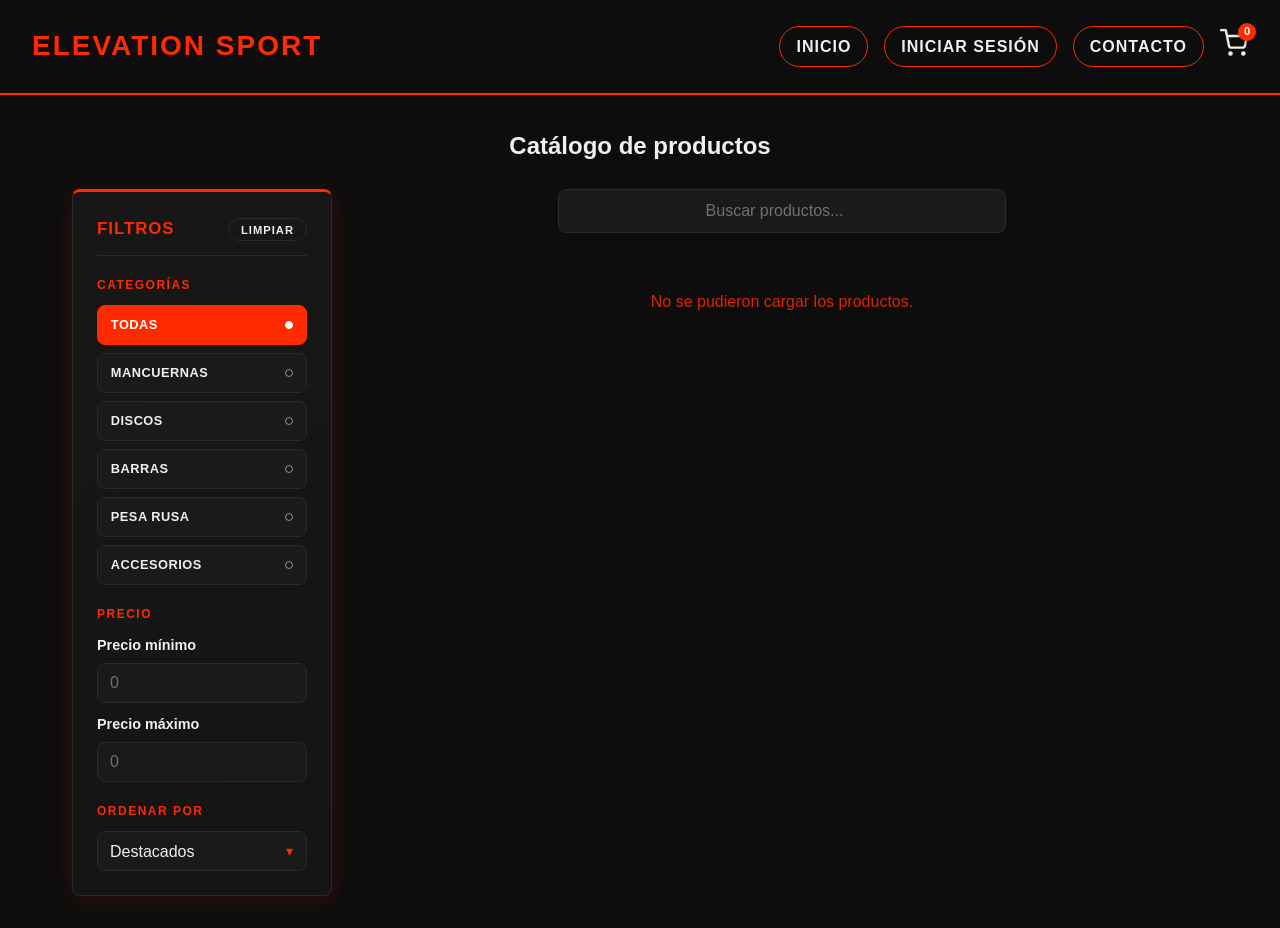
==== commit 7571ffda: "feat: filtros multiples por checkbox, modal de login con redireccion a registro y estilos unificados" ====
--- a/index.html
+++ b/index.html
@@ -12,7 +12,7 @@
         <nav>
             <ul>
                 <li><a href="#inicio">Inicio</a></li>
-                <li><a href="#ofertas">Ofertas</a></li>
+                <li><a href="#login" id="nav-login" class="nav-login">Iniciar Sesión</a></li>
                 <li><a href="#contacto" id="nav-contacto">Contacto</a></li>
                 <li>
                     <a href="carrito.html" class="cart-link" aria-label="Carrito de compras">
@@ -31,21 +31,64 @@
         <section id="catalogo">
             <h2>Catálogo de productos</h2>
             <div class="catalogo-layout">
-            <aside class="filtros" aria-label="Filtros de precio">
-                <h3>Filtros</h3>
-                <div class="filtro-campo">
-                    <label for="precio-min">Precio mínimo</label>
-                    <input type="number" id="precio-min" name="precio-min" min="0" step="1000" placeholder="0">
-                </div>
-                <div class="filtro-campo">
-                    <label for="precio-max">Precio máximo</label>
-                    <input type="number" id="precio-max" name="precio-max" min="0" step="1000" placeholder="0">
+            <aside class="filtros" aria-label="Filtros del catálogo">
+                <div class="filtros-header">
+                    <h3>Filtros</h3>
+                    <button type="button" class="btn-limpiar" id="limpiar-filtros">Limpiar</button>
+                </div>
+
+                <div class="filtro-grupo" role="group" aria-labelledby="filtro-categorias-label">
+                    <p class="filtro-titulo" id="filtro-categorias-label">Categorías</p>
+                    <div class="filtro-categorias">
+                        <input class="filtro-input" type="checkbox" name="categoria" id="cat-todo" value="todo" checked>
+                        <label class="filtro-chip" for="cat-todo">Todas</label>
+
+                        <input class="filtro-input" type="checkbox" name="categoria" id="cat-mancuernas" value="mancuernas">
+                        <label class="filtro-chip" for="cat-mancuernas">Mancuernas</label>
+
+                        <input class="filtro-input" type="checkbox" name="categoria" id="cat-discos" value="discos">
+                        <label class="filtro-chip" for="cat-discos">Discos</label>
+
+                        <input class="filtro-input" type="checkbox" name="categoria" id="cat-barras" value="barras">
+                        <label class="filtro-chip" for="cat-barras">Barras</label>
+
+                        <input class="filtro-input" type="checkbox" name="categoria" id="cat-pesas-rusas" value="pesas-rusas">
+                        <label class="filtro-chip" for="cat-pesas-rusas">Pesa rusa</label>
+
+                        <input class="filtro-input" type="checkbox" name="categoria" id="cat-accesorios" value="accesorios">
+                        <label class="filtro-chip" for="cat-accesorios">Accesorios</label>
+                    </div>
+                </div>
+
+                <div class="filtro-grupo">
+                    <p class="filtro-titulo" id="filtro-precio-label">Precio</p>
+                    <div class="filtro-campo">
+                        <label for="precio-min">Precio mínimo</label>
+                        <input type="number" id="precio-min" name="precio-min" min="0" step="1000" placeholder="0">
+                    </div>
+                    <div class="filtro-campo">
+                        <label for="precio-max">Precio máximo</label>
+                        <input type="number" id="precio-max" name="precio-max" min="0" step="1000" placeholder="0">
+                    </div>
+                </div>
+
+                <div class="filtro-grupo">
+                    <p class="filtro-titulo" id="filtro-orden-label">Ordenar por</p>
+                    <div class="filtro-select">
+                        <select id="orden-productos" aria-labelledby="filtro-orden-label">
+                            <option value="destacados">Destacados</option>
+                            <option value="precio-asc">Menor precio</option>
+                            <option value="precio-desc">Mayor precio</option>
+                            <option value="az">A - Z</option>
+                        </select>
+                    </div>
                 </div>
             </aside>
             <div class="catalogo-resultados">
                 <div class="buscador">
                     <input type="search" id="buscador-productos" placeholder="Buscar productos..." aria-label="Buscar productos" autocomplete="off">
                 </div>
+                <p class="catalogo-vacio" id="catalogo-vacio" hidden>No hay productos que coincidan con los filtros.</p>
             </div>
             </div>
         </section>
@@ -143,6 +186,28 @@
         </div>
     </div>
 
+    <div class="modal-overlay" id="login-modal" aria-hidden="true">
+        <div class="modal modal-login" role="dialog" aria-modal="true" aria-labelledby="login-title">
+            <button type="button" class="btn-cerrar login-cerrar" aria-label="Cerrar inicio de sesión">X</button>
+            <h2 id="login-title" class="login-titulo">INICIAR SESIÓN</h2>
+            <form id="form-login" class="form-login">
+                <div class="login-caja">
+                    <div class="campo">
+                        <label for="login-email">Usuario</label>
+                        <input type="email" id="login-email" name="email" placeholder="example@gmail.com" required autocomplete="email">
+                    </div>
+                    <div class="campo">
+                        <label for="login-password">Contraseña</label>
+                        <input type="password" id="login-password" name="password" required autocomplete="current-password">
+                    </div>
+                    <button type="submit" class="btn-enviar">Ingresar</button>
+                    <p id="estado-login" class="estado" role="status" aria-live="polite"></p>
+                </div>
+            </form>
+            <p class="login-pie">¿NO SOS USUARIO? HACE CLICK ACÁ PARA <a href="registro.html">REGISTRARTE</a></p>
+        </div>
+    </div>
+
     <script src="script.js"></script>
 </body>
 </html>
--- a/style.css
+++ b/style.css
@@ -74,8 +74,21 @@
     transition: color 0.3s ease;
 }
 
-header nav a:hover {
-    color: var(--color-primary);
+/* Píldora uniforme para todos los enlaces del nav (menos el carrito) */
+header nav a:not(.cart-link) {
+    display: inline-block;
+    padding: 0.4rem 1rem;
+    border: 1px solid var(--color-primary);
+    border-radius: 999px;
+    background-color: transparent;
+    transition: background-color 0.3s ease, color 0.3s ease,
+        transform 0.2s ease;
+}
+
+header nav a:not(.cart-link):hover {
+    background-color: var(--color-primary);
+    color: #fff;
+    transform: translateY(-1px);
 }
 
 /* ========== ÍCONO Y BADGE DEL CARRITO (HEADER) ========== */
@@ -178,21 +191,68 @@
 /* ========== PANEL DE FILTROS (ASIDE) ========== */
 #catalogo .filtros {
     position: static;
-    background-color: var(--color-aside-bg);
-    border: 1px solid var(--color-card-border);
+    background: linear-gradient(165deg, #171717 0%, var(--color-aside-bg) 100%);
+    border: 1px solid var(--color-card-border);
+    border-top: 3px solid var(--color-primary);
     border-radius: var(--radius);
     padding: var(--padding);
     display: flex;
     flex-direction: column;
-    gap: 1rem;
+    gap: 1.25rem;
     box-shadow: var(--shadow);
 }
 
+#catalogo .filtros-header {
+    display: flex;
+    align-items: center;
+    justify-content: space-between;
+    gap: 0.75rem;
+    padding-bottom: 0.75rem;
+    border-bottom: 1px solid var(--color-card-border);
+}
+
 #catalogo .filtros h3 {
     color: var(--color-primary);
     font-size: 1.05rem;
     text-transform: uppercase;
     letter-spacing: 1px;
+    margin: 0;
+}
+
+#catalogo .btn-limpiar {
+    background-color: transparent;
+    border: 1px solid var(--color-card-border);
+    border-radius: 999px;
+    color: var(--color-text);
+    font-family: var(--font-main);
+    font-size: 0.7rem;
+    font-weight: 700;
+    letter-spacing: 1px;
+    text-transform: uppercase;
+    padding: 0.3rem 0.75rem;
+    cursor: pointer;
+    transition: border-color 0.3s ease, color 0.3s ease, background-color 0.3s ease;
+}
+
+#catalogo .btn-limpiar:hover {
+    border-color: var(--color-primary);
+    color: var(--color-primary);
+    background-color: rgba(255, 42, 0, 0.1);
+}
+
+/* Bloques internos del panel (categorías / precio / orden) */
+#catalogo .filtro-grupo {
+    display: flex;
+    flex-direction: column;
+    gap: 0.6rem;
+}
+
+#catalogo .filtro-titulo {
+    color: var(--color-primary);
+    font-size: 0.75rem;
+    font-weight: 700;
+    text-transform: uppercase;
+    letter-spacing: 1.5px;
 }
 
 #catalogo .filtro-campo {
@@ -207,7 +267,117 @@
     font-weight: 600;
 }
 
-#catalogo .filtros input {
+/* Chips de categoría (radio + label estilizado) */
+#catalogo .filtro-categorias {
+    position: relative;
+    display: flex;
+    flex-direction: column;
+    gap: 0.5rem;
+}
+
+#catalogo .filtro-input {
+    position: absolute;
+    width: 1px;
+    height: 1px;
+    opacity: 0;
+    pointer-events: none;
+}
+
+#catalogo .filtro-chip {
+    display: flex;
+    align-items: center;
+    justify-content: space-between;
+    gap: 0.5rem;
+    padding: 0.55rem 0.8rem;
+    background-color: var(--color-card-bg);
+    border: 1px solid var(--color-card-border);
+    border-radius: var(--radius);
+    color: var(--color-text);
+    font-size: 0.8rem;
+    font-weight: 600;
+    letter-spacing: 0.5px;
+    text-transform: uppercase;
+    cursor: pointer;
+    transition: border-color 0.25s ease, background-color 0.25s ease,
+        color 0.25s ease, transform 0.2s ease;
+}
+
+#catalogo .filtro-chip:hover {
+    border-color: var(--color-primary);
+    color: var(--color-primary);
+    transform: translateX(3px);
+}
+
+#catalogo .filtro-input:checked + .filtro-chip {
+    background-color: var(--color-primary);
+    border-color: var(--color-primary);
+    color: #fff;
+}
+
+#catalogo .filtro-input:focus-visible + .filtro-chip {
+    box-shadow: 0 0 0 3px rgba(255, 42, 0, 0.3);
+}
+
+#catalogo .filtro-chip::after {
+    content: '';
+    width: 0.5rem;
+    height: 0.5rem;
+    flex-shrink: 0;
+    border-radius: 50%;
+    border: 1px solid currentColor;
+    opacity: 0.55;
+}
+
+#catalogo .filtro-input:checked + .filtro-chip::after {
+    background-color: #fff;
+    border-color: #fff;
+    opacity: 1;
+}
+
+/* Select de ordenamiento */
+#catalogo .filtro-select {
+    position: relative;
+}
+
+#catalogo .filtro-select select {
+    appearance: none;
+    -webkit-appearance: none;
+    width: 100%;
+    background-color: var(--color-card-bg);
+    border: 1px solid var(--color-card-border);
+    border-radius: var(--radius);
+    color: var(--color-text);
+    font-family: var(--font-main);
+    font-size: var(--font-size-base);
+    padding: 0.65rem 2.25rem 0.65rem 0.75rem;
+    cursor: pointer;
+    transition: border-color 0.3s ease, box-shadow 0.3s ease;
+}
+
+#catalogo .filtro-select select:focus {
+    outline: none;
+    border-color: var(--color-primary);
+    box-shadow: 0 0 0 3px rgba(255, 42, 0, 0.2);
+}
+
+#catalogo .filtro-select select option {
+    background-color: var(--color-card-bg);
+    color: var(--color-text);
+}
+
+#catalogo .filtro-select::after {
+    content: '▾';
+    position: absolute;
+    right: 0.85rem;
+    top: 50%;
+    transform: translateY(-50%);
+    color: var(--color-primary);
+    font-size: 0.9rem;
+    line-height: 1;
+    pointer-events: none;
+}
+
+#catalogo .filtros input[type='number'] {
     width: 100%;
     background-color: var(--color-card-bg);
     border: 1px solid var(--color-card-border);
@@ -219,37 +389,39 @@
     transition: border-color 0.3s ease, box-shadow 0.3s ease;
 }
 
-#catalogo .filtros input::placeholder {
+#catalogo .filtros input[type='number']::placeholder {
     color: var(--color-text);
     opacity: 0.4;
 }
 
-#catalogo .filtros input:focus {
+#catalogo .filtros input[type='number']:focus {
     outline: none;
     border-color: var(--color-primary);
     box-shadow: 0 0 0 3px rgba(255, 42, 0, 0.2);
 }
 
-/* ========== BARRA DE BÚSQUEDA (CENTRADA) ========== */
+/* ========== BARRA DE BÚSQUEDA + GRID DE RESULTADOS ========== */
 #catalogo .catalogo-resultados {
     display: grid;
-    grid-template-columns: 1fr;
+    grid-template-columns: minmax(0, 1fr);
     gap: var(--gap);
     align-content: start;
+    align-items: stretch;
     min-width: 0;
 }
 
 @media (min-width: 768px) {
     #catalogo .catalogo-resultados {
-        grid-template-columns: repeat(2, 1fr);
+        grid-template-columns: repeat(2, minmax(0, 1fr));
     }
 }
 
 @media (min-width: 1024px) {
     #catalogo .catalogo-resultados {
-        grid-template-columns: repeat(3, 1fr);
+        grid-template-columns: repeat(3, minmax(0, 1fr));
     }
 }
+
 
 #catalogo .buscador {
     grid-column: 1 / -1;
@@ -293,6 +465,7 @@
     flex-direction: column;
     justify-content: space-between;
     height: 100%;
+    min-width: 0;
     gap: 0.75rem;
 }
 
@@ -366,6 +539,18 @@
     color: var(--color-primary);
     opacity: 0.85;
     padding: 2rem 1rem;
+}
+
+#catalogo .catalogo-vacio {
+    grid-column: 1 / -1;
+    text-align: center;
+    color: var(--color-text);
+    opacity: 0.6;
+    font-style: italic;
+    background-color: var(--color-card-bg);
+    border: 1px dashed var(--color-card-border);
+    border-radius: var(--radius);
+    padding: 2.5rem 1.5rem;
 }
 
 /* ========== PÁGINA DEL CARRITO ========== */
@@ -1206,7 +1391,7 @@
     margin-top: 0.75rem;
 }
 
-#contacto .btn-enviar {
+.btn-enviar {
     align-self: flex-start;
     background-color: var(--color-primary);
     color: var(--color-text);
@@ -1222,13 +1407,236 @@
     transition: background-color 0.3s ease, transform 0.2s ease;
 }
 
-#contacto .btn-enviar:hover {
+.btn-enviar:hover {
     background-color: var(--color-primary-hover);
     transform: scale(1.03);
 }
 
-#contacto .btn-enviar:active {
+.btn-enviar:active {
     transform: scale(0.98);
 }
 
 
+
+
+/* ========== MODAL DE INICIO DE SESIÓN ========== */
+.modal-login {
+    width: min(26rem, 100%);
+}
+
+.login-titulo {
+    color: var(--color-text);
+    font-size: 1.35rem;
+    font-weight: 700;
+    text-transform: uppercase;
+    letter-spacing: 2px;
+    text-align: center;
+    margin: 0;
+    padding-right: 2.5rem;
+}
+
+.modal-login .form-login {
+    display: flex;
+    flex-direction: column;
+    gap: 1.25rem;
+}
+
+.modal-login .login-caja {
+    background-color: var(--color-bg);
+    border: 1px solid var(--color-card-border);
+    border-top: 3px solid var(--color-primary);
+    border-radius: var(--radius);
+    padding: var(--padding);
+    display: flex;
+    flex-direction: column;
+    gap: 1rem;
+    text-align: left;
+    box-shadow: var(--shadow);
+}
+
+.modal-login .campo {
+    display: flex;
+    flex-direction: column;
+    gap: 0.35rem;
+}
+
+.modal-login label {
+    color: var(--color-text);
+    font-weight: 600;
+    font-size: 0.9rem;
+    text-transform: uppercase;
+    letter-spacing: 0.5px;
+}
+
+.modal-login input {
+    width: 100%;
+    background-color: var(--color-card-bg);
+    border: 1px solid var(--color-card-border);
+    border-radius: var(--radius);
+    color: var(--color-text);
+    font-family: var(--font-main);
+    font-size: var(--font-size-base);
+    padding: 0.7rem 0.85rem;
+    transition: border-color 0.3s ease, box-shadow 0.3s ease;
+}
+
+.modal-login input::placeholder {
+    color: var(--color-text);
+    opacity: 0.4;
+}
+
+.modal-login input:focus {
+    outline: none;
+    border-color: var(--color-primary);
+    box-shadow: 0 0 0 3px rgba(255, 42, 0, 0.2);
+}
+
+.modal-login .btn-enviar {
+    align-self: stretch;
+    width: 100%;
+}
+
+.login-pie {
+    color: var(--color-text);
+    font-size: 0.8rem;
+    font-weight: 600;
+    letter-spacing: 0.5px;
+    text-align: center;
+    opacity: 0.9;
+    margin: 0;
+}
+
+.login-pie a {
+    color: #dc143c;
+    font-weight: 700;
+    text-decoration: none;
+    transition: color 0.2s ease;
+}
+
+.login-pie a:hover {
+    color: #ff1f45;
+    text-decoration: underline;
+}
+
+/* ========== PÁGINA DE REGISTRO ========== */
+#registro {
+    max-width: 34rem;
+    margin: 0 auto;
+    padding: 3rem 2rem;
+}
+
+#registro h2 {
+    color: var(--color-text);
+    font-size: var(--font-size-lg);
+    text-transform: uppercase;
+    letter-spacing: 2px;
+    text-align: center;
+    margin-bottom: 1.5rem;
+}
+
+#form-registro {
+    display: flex;
+    flex-direction: column;
+    gap: 1.5rem;
+}
+
+#form-registro[hidden] {
+    display: none;
+}
+
+.registro-caja {
+    background-color: var(--color-card-bg);
+    border: 1px solid var(--color-card-border);
+    border-top: 3px solid var(--color-primary);
+    border-radius: var(--radius);
+    padding: var(--padding);
+    display: flex;
+    flex-direction: column;
+    gap: 1rem;
+    box-shadow: var(--shadow);
+}
+
+.registro-caja .campo {
+    display: flex;
+    flex-direction: column;
+    gap: 0.35rem;
+}
+
+.registro-caja label {
+    color: var(--color-text);
+    font-weight: 600;
+    font-size: 0.9rem;
+    text-transform: uppercase;
+    letter-spacing: 0.5px;
+}
+
+.registro-caja input {
+    width: 100%;
+    background-color: var(--color-bg);
+    border: 1px solid var(--color-card-border);
+    border-radius: var(--radius);
+    color: var(--color-text);
+    font-family: var(--font-main);
+    font-size: var(--font-size-base);
+    padding: 0.7rem 0.85rem;
+    transition: border-color 0.3s ease, box-shadow 0.3s ease;
+}
+
+.registro-caja input::placeholder {
+    color: var(--color-text);
+    opacity: 0.4;
+}
+
+.registro-caja input:focus {
+    outline: none;
+    border-color: var(--color-primary);
+    box-shadow: 0 0 0 3px rgba(255, 42, 0, 0.2);
+}
+
+.registro-caja .btn-enviar {
+    align-self: stretch;
+    width: 100%;
+}
+
+.registro-exito {
+    display: flex;
+    flex-direction: column;
+    align-items: center;
+    justify-content: center;
+    gap: 0.75rem;
+    text-align: center;
+    padding: 2.5rem 1.5rem;
+    background-color: var(--color-card-bg);
+    border: 1px solid var(--color-card-border);
+    border-top: 3px solid var(--color-primary);
+    border-radius: var(--radius);
+    box-shadow: var(--shadow);
+    animation: exito-in 0.3s ease;
+}
+
+.registro-exito[hidden] {
+    display: none;
+}
+
+.registro-exito svg {
+    width: 56px;
+    height: 56px;
+    color: var(--color-primary);
+    stroke-width: 2;
+}
+
+.registro-exito-titulo {
+    color: var(--color-primary);
+    font-size: 1.25rem;
+    font-weight: 700;
+    text-transform: uppercase;
+    letter-spacing: 1px;
+    margin: 0;
+}
+
+.registro-exito-texto {
+    color: var(--color-text);
+    opacity: 0.8;
+    margin: 0;
+    max-width: 24rem;
+}
